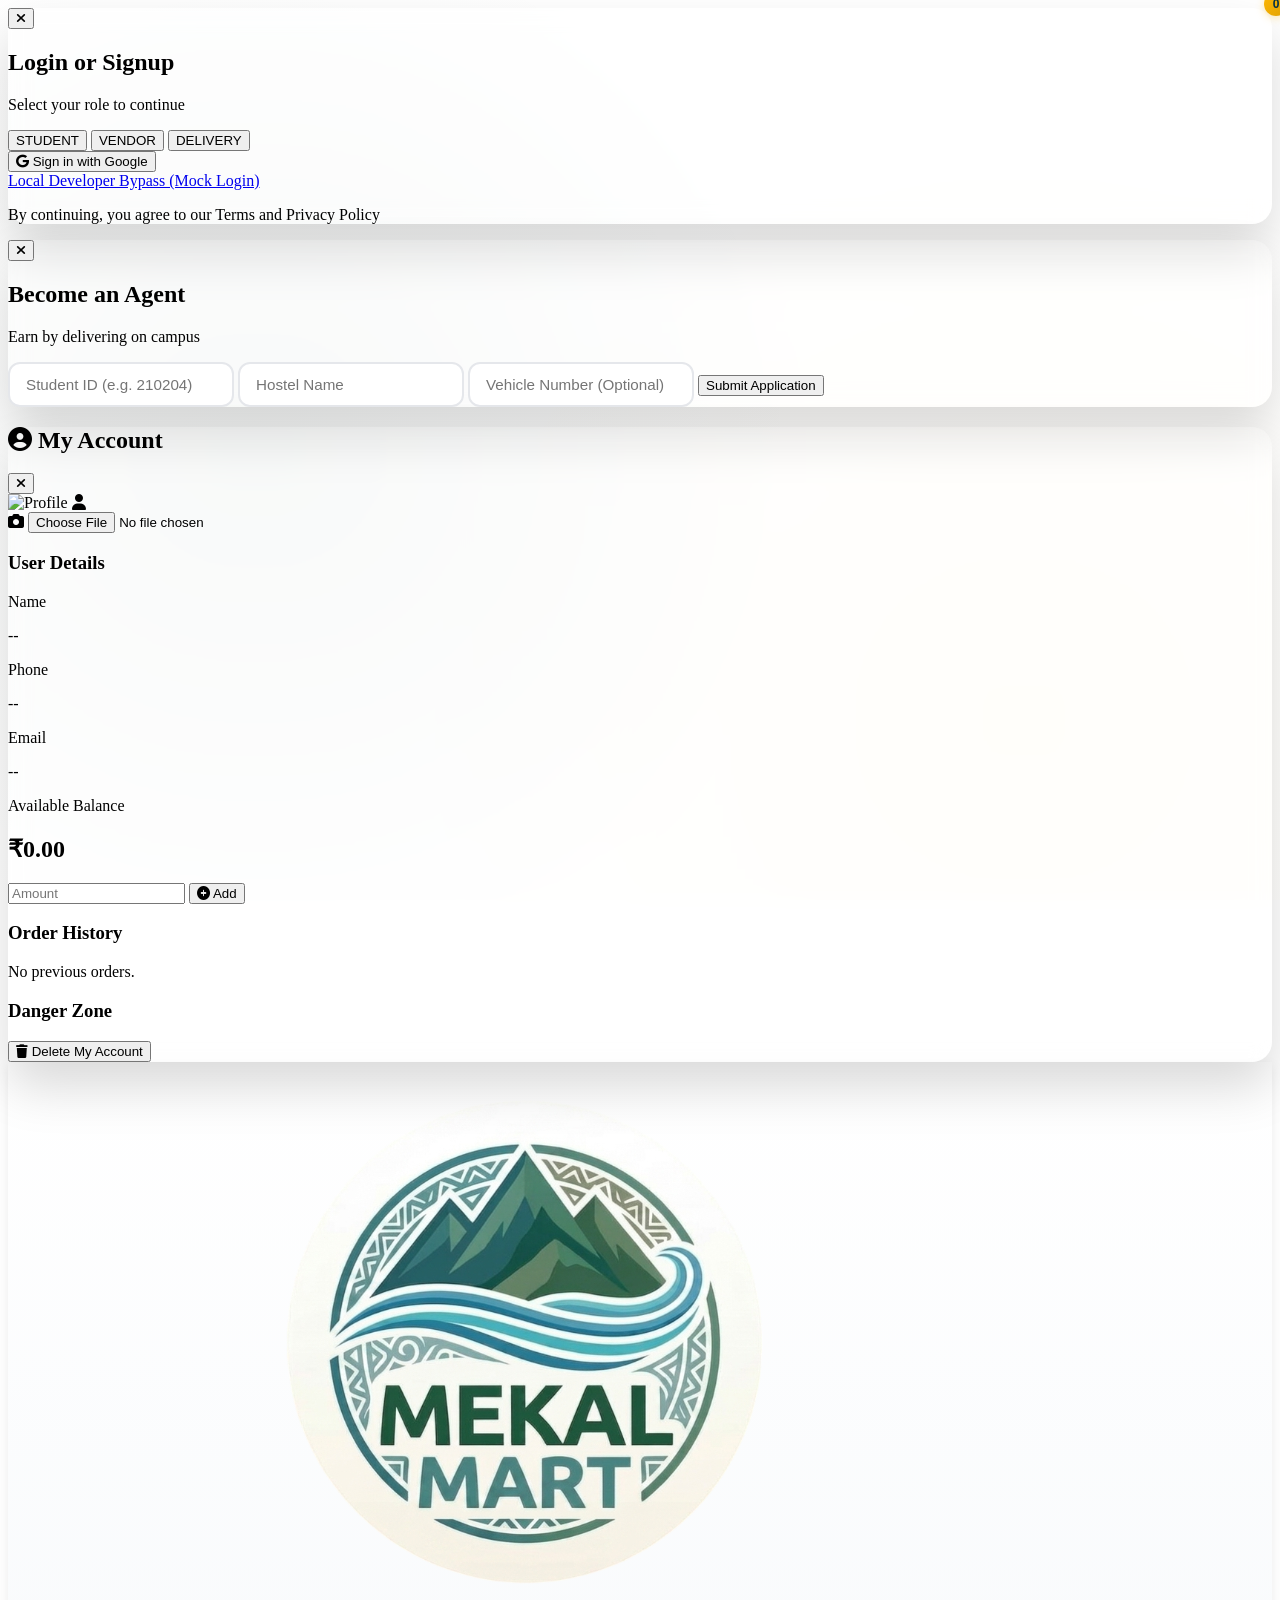
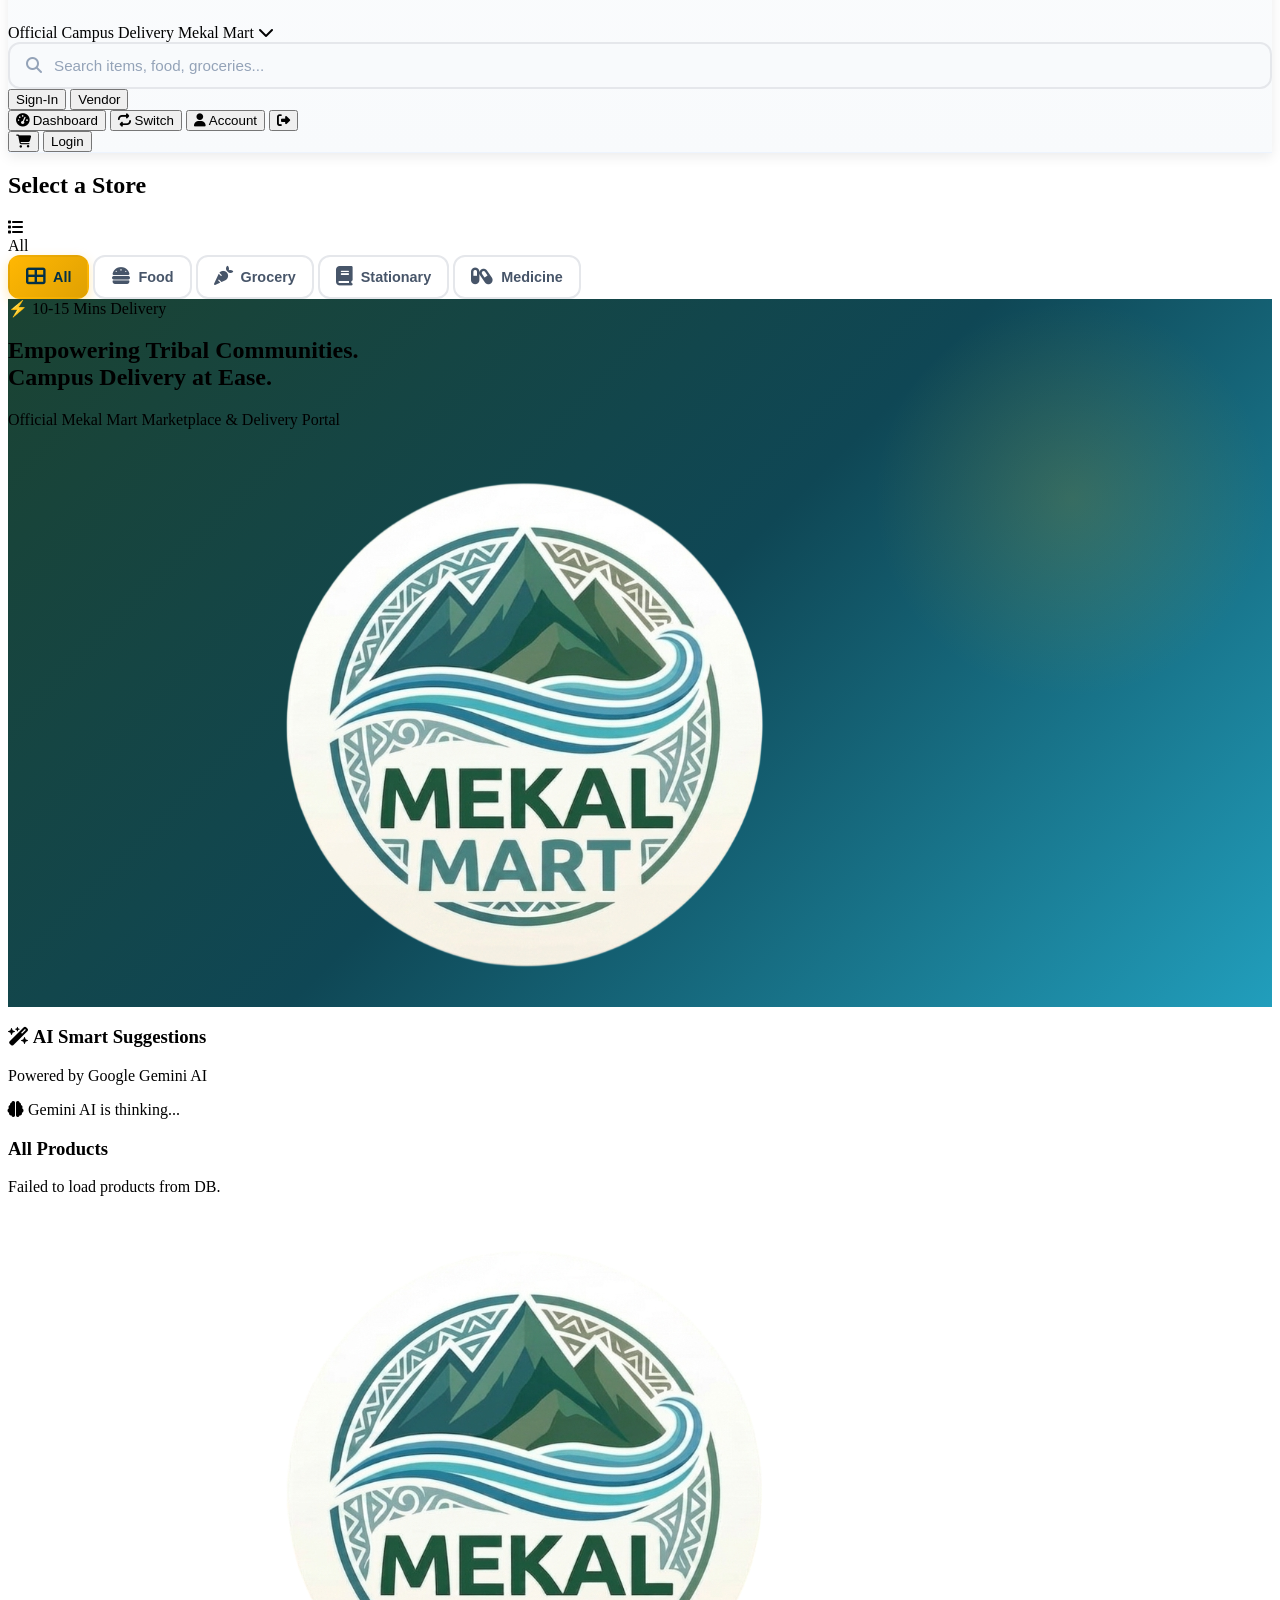
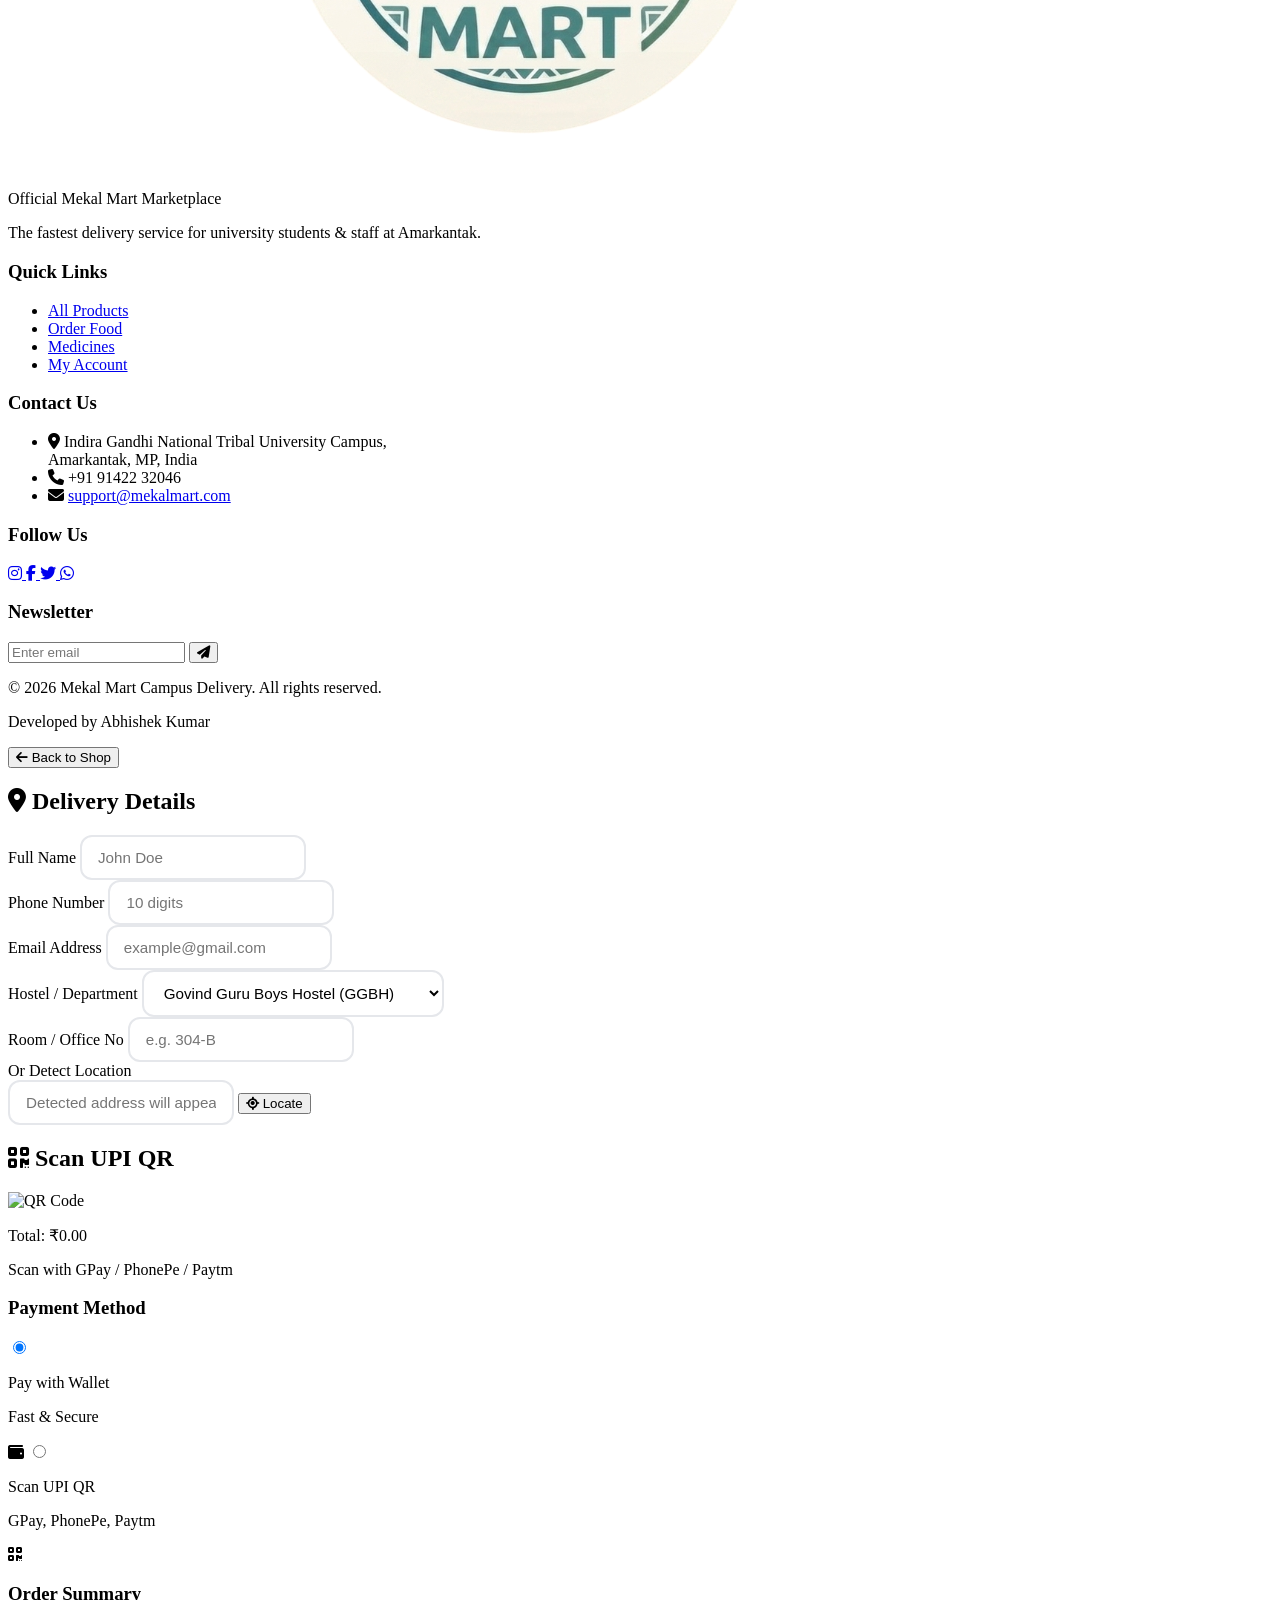
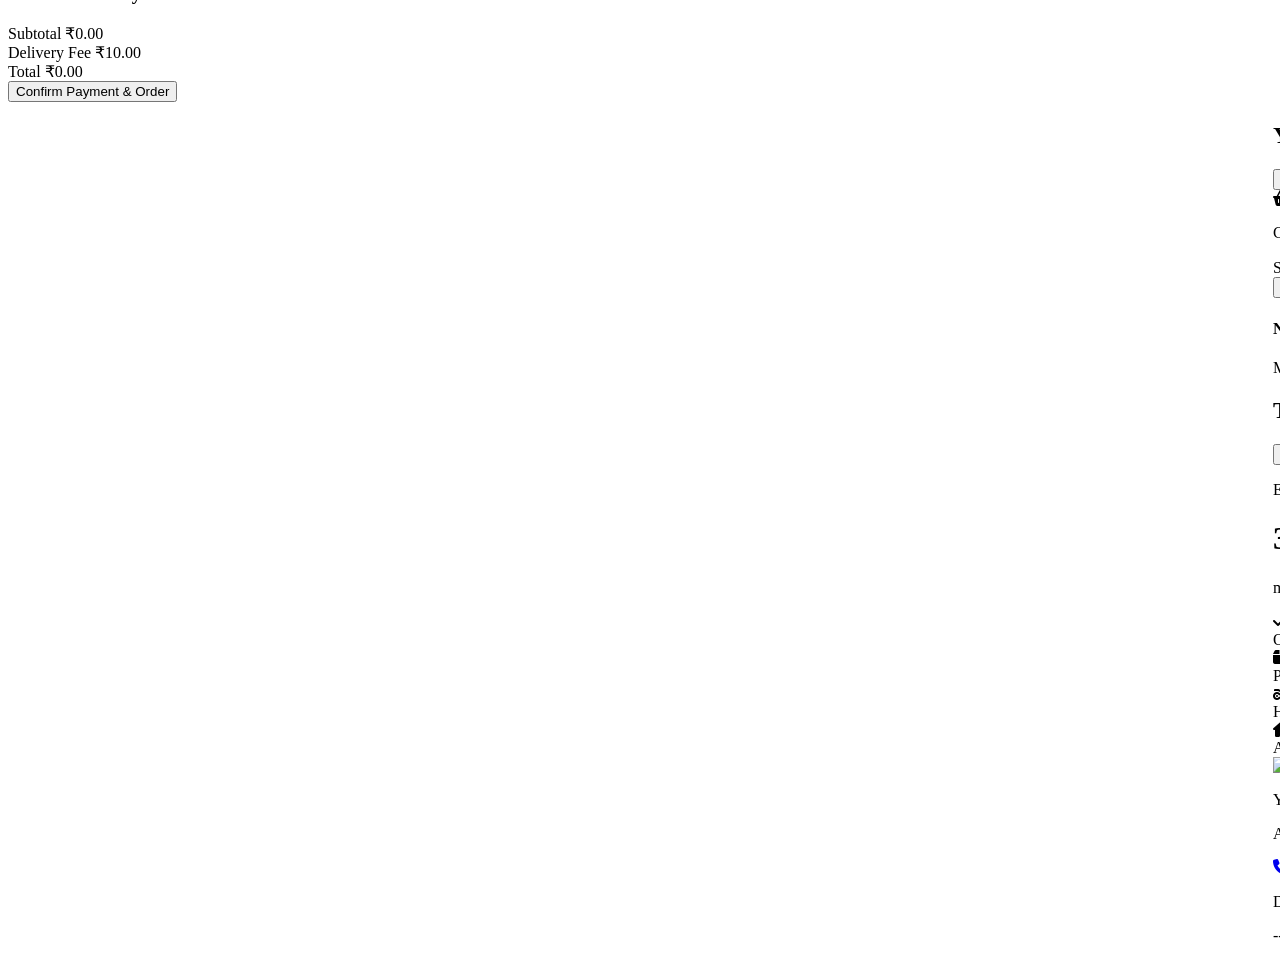
==== index.html @ 62b42237 "Initial commit: mekal mart production version" ====
<!DOCTYPE html>
<html lang="en">

<head>
    <meta charset="UTF-8">
    <meta name="viewport" content="width=device-width, initial-scale=1.0">
    <title>Mekal Mart | Campus Delivery</title>
    <link rel="icon" type="image/png" href="logo.png">

    <script src="https://cdn.tailwindcss.com"></script>
    <script>
        tailwind.config = {
            theme: {
                extend: {
                    colors: {
                        primary: '#1B4332',
                        secondary: '#219EBC',
                        action: '#FFB703',
                        bglight: '#F9FBFF',
                        ink: '#023047',
                        igntu: {
                            navy: '#1B4332',
                            gold: '#FFB703',
                            dark: '#112d22',
                        },
                        indigo: {
                            50: '#F0F9FB',
                            100: '#E0F3F7',
                            200: '#BCE2EC',
                            300: '#90CDE0',
                            400: '#5FB5CE',
                            500: '#219EBC',
                            600: '#1A7E97',
                            700: '#146073',
                            800: '#0F4755',
                            900: '#0B333D',
                            950: '#072027',
                        },
                        violet: {
                            50: '#F4F7F5',
                            100: '#E8EFEA',
                            200: '#D5E2D9',
                            300: '#B6CCBE',
                            400: '#8EAF9C',
                            500: '#1B4332',
                            600: '#173A2B',
                            700: '#122E22',
                            800: '#0E231B',
                            900: '#0B1B15',
                        },
                        purple: {
                            50: '#F4F7F5',
                            100: '#E8EFEA',
                            200: '#D5E2D9',
                            300: '#B6CCBE',
                            400: '#8EAF9C',
                            500: '#1B4332',
                            600: '#173A2B',
                            700: '#122E22',
                            800: '#0E231B',
                            900: '#0B1B15',
                        },
                        slate: {
                            50: '#F8FAFC',
                            100: '#F1F5F9',
                            200: '#E2E8F0',
                            300: '#CBD5E1',
                            400: '#94A3B8',
                            500: '#64748B',
                            600: '#475569',
                            700: '#334155',
                            800: '#023047',
                            900: '#011F2E',
                            950: '#00131C',
                        }
                    },
                    fontFamily: {
                        sans: ['Inter', 'sans-serif'],
                        montserrat: ['Montserrat', 'sans-serif'],
                        outfit: ['Montserrat', 'sans-serif'],
                    }
                }
            }
        }
    </script>
    <link rel="stylesheet" href="https://cdnjs.cloudflare.com/ajax/libs/font-awesome/6.4.0/css/all.min.css">
    <link rel="manifest" href="manifest.json">
    <script src="https://checkout.razorpay.com/v1/checkout.js"></script>
    <script src="https://cdn.jsdelivr.net/npm/@emailjs/browser@3/dist/email.min.js"></script>
    <!-- Google Maps: Load on-demand in detectLocation() instead of blocking page load with a placeholder key -->
    <!-- <script src="https://maps.googleapis.com/maps/api/js?key=YOUR_REAL_KEY&libraries=places"></script> -->
    <link rel="stylesheet" href="style.css">
    <script>
        if ('serviceWorker' in navigator) {
            window.addEventListener('load', () => {
                navigator.serviceWorker.register('sw.js').then(reg => {
                    console.log('SW Registered!', reg);
                }).catch(err => console.log('SW Registration Failed:', err));
            });
        }
    </script>
</head>

<body id="body-app" class="text-slate-800 font-sans h-screen flex flex-col transition-colors duration-500">

    <!-- AUTH MODAL -->
    <div id="auth-modal" class="fixed inset-0 z-[100] flex items-center justify-center p-3 md:p-4 hidden bg-black/50 md:bg-black/60 backdrop-blur-md transition-all duration-300">
        <div class="bg-white rounded-2xl md:rounded-3xl shadow-2xl w-full max-w-md overflow-hidden transform scale-95 transition-all duration-300 opacity-0 relative modal-modern" id="auth-card">
            <!-- Close Button -->
            <button onclick="closeAuthModal()" class="absolute top-4 md:top-6 right-4 md:right-6 w-9 md:w-10 h-9 md:h-10 rounded-full bg-slate-50 hover:bg-red-50 flex items-center justify-center text-slate-400 hover:text-red-500 transition-all z-10">
                <i class="fa-solid fa-times text-base md:text-lg"></i>
            </button>

            <div class="p-6 md:p-8 pt-10 md:pt-12">
                <div class="space-y-6 md:space-y-8">
                    <!-- Header -->
                    <div class="text-center space-y-2">
                        <h2 class="text-2xl md:text-3xl font-black font-outfit text-slate-900 tracking-tight">Login or Signup</h2>
                        <p class="text-slate-400 font-bold text-xs md:text-xs uppercase tracking-widest">Select your role to continue</p>
                    </div>

                    <!-- Role Selector -->
                    <div class="flex p-1.5 bg-slate-100 rounded-2xl">
                        <button type="button" onclick="setAuthRole('student')" id="auth-pill-student" class="flex-1 py-3 text-xs font-black rounded-xl transition-all bg-white text-igntu-navy shadow-sm hover:shadow-md">STUDENT</button>
                        <button type="button" onclick="setAuthRole('vendor')" id="auth-pill-vendor" class="flex-1 py-3 text-xs font-black rounded-xl transition-all text-slate-400 hover:text-slate-600">VENDOR</button>
                        <button type="button" onclick="setAuthRole('delivery')" id="auth-pill-delivery" class="flex-1 py-3 text-xs font-black rounded-xl transition-all text-slate-400 hover:text-slate-600">DELIVERY</button>
                    </div>

                    <!-- Sign In Button -->
                    <div class="space-y-4">
                        <button type="button" onclick="signInWithGoogle(event)" id="btn-google-signin" class="w-full bg-gradient-to-r from-[#1B4332] to-[#0F4755] text-white hover:shadow-lg py-3 md:py-4 px-6 rounded-2xl font-montserrat font-bold shadow-md transition-all transform hover:-translate-y-0.5 active:scale-95 text-base flex items-center justify-center gap-3">
                            <i class="fa-brands fa-google text-lg md:text-xl text-[#FFB703]"></i>
                            <span>Sign in with Google</span>
                        </button>
                        <div class="text-center" id="mock-login-container">
                            <a href="#" onclick="triggerMockLogin(); return false;" class="text-xs text-slate-400 hover:text-igntu-navy hover:underline transition">
                                Local Developer Bypass (Mock Login)
                            </a>
                        </div>
                    </div>

                    <!-- Terms -->
                    <p class="text-[9px] md:text-[10px] text-center text-slate-400 leading-relaxed font-bold">
                        By continuing, you agree to our <span class="text-igntu-navy hover:underline cursor-pointer">Terms</span> and <span class="text-igntu-navy hover:underline cursor-pointer">Privacy Policy</span>
                    </p>
                </div>
            </div>
        </div>
    </div>

    <!-- Delivery Application Modal -->
    <div id="apply-delivery-modal" class="fixed inset-0 z-[100] flex items-center justify-center p-3 md:p-4 hidden bg-black/50 md:bg-black/60 backdrop-blur-md transition-all duration-300">
        <div class="bg-white rounded-2xl md:rounded-3xl shadow-2xl w-full max-w-md overflow-hidden transform scale-95 transition-all duration-300 opacity-0 modal-modern" id="apply-delivery-card">
            <button onclick="closeApplyDeliveryModal()" class="absolute top-4 md:top-6 right-4 md:right-6 w-9 md:w-10 h-9 md:h-10 rounded-full bg-slate-50 hover:bg-red-50 flex items-center justify-center text-slate-400 hover:text-red-500 transition-all z-10">
                <i class="fa-solid fa-times text-base md:text-lg"></i>
            </button>
            <div class="p-6 md:p-8 pt-10 md:pt-12 space-y-6">
                <!-- Header -->
                <div class="text-center space-y-2">
                    <h2 class="text-2xl md:text-3xl font-black font-outfit text-slate-900 tracking-tight">Become an Agent</h2>
                    <p class="text-slate-400 font-bold text-xs uppercase tracking-widest">Earn by delivering on campus</p>
                </div>

                <!-- Form -->
                <div class="space-y-4">
                    <input type="text" id="apply-student-id" placeholder="Student ID (e.g. 210204)" class="input-modern w-full text-sm">
                    <input type="text" id="apply-hostel" placeholder="Hostel Name" class="input-modern w-full text-sm">
                    <input type="text" id="apply-vehicle" placeholder="Vehicle Number (Optional)" class="input-modern w-full text-sm">
                    <button type="button" onclick="submitDeliveryApplication()" id="btn-apply-delivery" class="w-full bg-gradient-to-r from-[#FFB703] to-[#E0A102] text-[#023047] py-3 px-6 rounded-xl font-montserrat font-bold shadow-lg shadow-yellow-500/30 hover:shadow-xl hover:shadow-yellow-500/40 transform hover:-translate-y-1 active:scale-95 transition text-base font-bold">
                        Submit Application
                    </button>
                </div>
            </div>
        </div>
    </div>

    <div id="profile-modal" class="fixed inset-0 z-[70] flex items-center justify-center p-3 md:p-4 hidden bg-black/50 md:bg-black/60 backdrop-blur-md transition-all duration-300">
        <div class="bg-white rounded-2xl md:rounded-3xl shadow-2xl w-full max-w-lg md:max-w-2xl h-[85vh] md:h-[90vh] flex flex-col overflow-hidden fade-in relative pointer-events-auto modal-modern">
            <!-- Modal Header -->
            <div class="bg-gradient-to-r from-gray-900 via-gray-800 to-gray-900 text-white p-4 md:p-6 flex justify-between items-center flex-shrink-0">
                <h2 class="text-lg md:text-xl font-bold">
                    <i class="fa-solid fa-user-circle mr-2 md:mr-3"></i> My Account
                </h2>
                <button onclick="closeProfile()" class="hover:text-gray-300 text-lg md:text-xl transition">
                    <i class="fa-solid fa-times"></i>
                </button>
            </div>

            <!-- Modal Content -->
            <div class="flex-1 overflow-y-auto p-4 md:p-6">
                <!-- Profile Header Card -->
                <div class="bg-gradient-to-r from-indigo-50 to-blue-50 border-2 border-indigo-100 rounded-2xl p-4 md:p-6 mb-6 flex flex-col sm:flex-row items-center gap-4 md:gap-6">
                    <!-- Profile Image -->
                    <div class="relative group flex-shrink-0">
                        <div class="w-20 md:w-24 h-20 md:h-24 bg-gradient-to-br from-indigo-100 to-blue-100 text-gray-400 rounded-full flex items-center justify-center text-3xl md:text-4xl overflow-hidden shadow-inner border-4 border-white">
                            <img id="profile-img-preview" src="" class="w-full h-full object-cover hidden" alt="Profile">
                            <i id="profile-img-icon" class="fa-solid fa-user"></i>
                        </div>
                        <label for="profile-upload" class="absolute bottom-0 right-0 bg-indigo-600 hover:bg-indigo-700 text-white w-7 md:w-8 h-7 md:h-8 rounded-full flex items-center justify-center cursor-pointer shadow-md transition transform hover:scale-110 text-xs md:text-sm">
                            <i class="fa-solid fa-camera"></i>
                        </label>
                        <input type="file" id="profile-upload" accept="image/*" class="hidden" onchange="uploadProfileImage(event)">
                    </div>

                    <!-- User Details -->
                    <div class="text-center sm:text-left flex-1 space-y-2 w-full">
                        <h3 class="text-xs font-bold text-indigo-600 uppercase mb-2">User Details</h3>
                        <div class="grid grid-cols-1 sm:grid-cols-2 gap-y-2 gap-x-4 text-sm w-full">
                            <div>
                                <p class="text-gray-500 text-xs font-bold">Name</p>
                                <p class="font-bold text-gray-800" id="profile-name">--</p>
                            </div>
                            <div>
                                <p class="text-gray-500 text-xs font-bold">Phone</p>
                                <p class="font-bold text-gray-800" id="profile-phone">--</p>
                            </div>
                            <div class="sm:col-span-2">
                                <p class="text-gray-500 text-xs font-bold">Email</p>
                                <p class="font-bold text-gray-800 break-all" id="profile-email">--</p>
                            </div>
                        </div>
                    </div>
                </div>

                <!-- Wallet Section -->
                <div class="bg-gradient-to-r from-indigo-600 via-blue-600 to-violet-600 rounded-2xl p-4 md:p-6 mb-6 text-white shadow-lg relative overflow-hidden group">
                    <div class="absolute -top-8 -right-8 w-32 h-32 bg-white/10 rounded-full blur-2xl group-hover:blur-3xl transition-all"></div>
                    <div class="relative z-10 flex flex-col sm:flex-row justify-between items-center gap-3 md:gap-4">
                        <div>
                            <p class="text-indigo-200 text-xs font-bold uppercase tracking-widest mb-1">Available Balance</p>
                            <h2 class="text-3xl md:text-4xl font-black font-outfit" id="profile-wallet-balance">₹0.00</h2>
                        </div>
                        <div class="flex gap-2 w-full sm:w-auto">
                            <input type="number" id="add-wallet-amount" placeholder="Amount" class="flex-1 md:w-24 px-3 py-2 md:py-2.5 bg-white/20 border border-white/30 rounded-lg text-white placeholder-white/60 focus:outline-none focus:bg-white/30 transition text-xs md:text-sm font-bold">
                            <button onclick="addMoneyToWallet()" class="bg-white text-indigo-700 px-3 md:px-4 py-2 md:py-2.5 rounded-lg font-bold hover:bg-indigo-50 transition shadow-lg text-xs md:text-sm flex items-center gap-1 whitespace-nowrap">
                                <i class="fa-solid fa-plus-circle text-base md:text-lg"></i> <span class="hidden md:inline">Add</span>
                            </button>
                        </div>
                    </div>
                </div>

                <!-- Order History -->
                <h3 class="text-lg font-bold text-gray-800 mb-4">Order History</h3>
                <div id="order-history-list" class="space-y-2 md:space-y-3 mb-6">
                    <p class="text-center text-gray-400 py-4">No previous orders.</p>
                </div>

                <!-- Danger Zone -->
                <div class="mt-8 pt-6 border-t border-gray-200">
                    <h3 class="text-xs font-bold text-red-600 uppercase mb-3 tracking-wider">Danger Zone</h3>
                    <button onclick="deleteAccount()" class="w-full border-2 border-red-200 text-red-600 bg-red-50 hover:bg-red-100 py-2.5 md:py-3 rounded-xl font-bold transition flex items-center justify-center gap-2 text-sm md:text-base">
                        <i class="fa-solid fa-trash text-base md:text-lg"></i> Delete My Account
                    </button>
                </div>
            </div>
        </div>
    </div>

    <div id="main-app" class="h-full flex flex-col">
        <nav class="navbar-modern fixed w-full z-50 top-0 transition-all duration-300" id="navbar">
            <div class="container mx-auto px-3 md:px-4 py-2 md:py-3">
                <div class="flex flex-wrap justify-between items-center gap-y-2 gap-x-2 md:gap-x-4">
                    <!-- Logo -->
                    <div class="flex items-center gap-2 md:gap-4 cursor-pointer flex-shrink-0" onclick="returnToShop()">
                        <img src="logo.png" alt="Mekal Mart Logo" class="h-9 md:h-11 w-auto object-contain">
                        <div class="hidden sm:flex flex-col border-l pl-2 md:pl-4 border-slate-200">
                            <span class="text-[8px] md:text-[10px] font-black text-igntu-gold uppercase tracking-widest">Official Campus Delivery</span>
                            <span class="text-xs md:text-sm font-black text-igntu-navy flex items-center gap-1">Mekal Mart <i class="fa-solid fa-chevron-down text-[8px] hidden md:inline"></i></span>
                        </div>
                    </div>

                    <!-- Search Bar - Full Width on Mobile -->
                    <div class="w-full md:flex-1 md:max-w-xl order-3 md:order-none mx-2 md:mx-4">
                        <div class="search-modern">
                            <i class="fa-solid fa-search"></i>
                            <input type="text" oninput="handleSearch(this.value)" placeholder="Search items, food, groceries...">
                        </div>
                    </div>

                    <!-- Right Side Actions -->
                    <div class="flex items-center gap-2 md:gap-3 order-2 md:order-none flex-shrink-0">
                        <!-- Desktop Auth Buttons -->
                        <div id="nav-logged-out" class="hidden md:flex items-center gap-2">
                            <button onclick="openAuthModal('student')" class="bg-igntu-navy text-white px-3 md:px-4 py-1.5 rounded-lg text-xs md:text-sm font-black hover:bg-igntu-dark hover:shadow-lg transition transform hover:-translate-y-0.5">Sign-In</button>
                            <button onclick="openAuthModal('vendor')" class="bg-white text-igntu-navy px-3 md:px-4 py-1.5 rounded-lg text-xs md:text-sm font-black border border-slate-200 hover:bg-slate-50 transition shadow-sm">Vendor</button>
                        </div>

                        <!-- Logged In Actions -->
                        <div id="nav-logged-in" class="hidden items-center gap-2 md:gap-3">
                            <button id="nav-dashboard-btn" class="hidden bg-igntu-gold text-white px-2 md:px-3 py-1.5 rounded-lg text-xs md:text-sm font-black hover:bg-yellow-600 transition flex items-center gap-1 md:gap-2 shadow-lg shadow-igntu-gold/20">
                                <i class="fa-solid fa-gauge-high text-sm md:text-base"></i> <span class="hidden md:inline">Dashboard</span>
                            </button>
                            <button id="nav-role-switcher" onclick="switchUserRole()" class="hidden bg-indigo-100 text-indigo-700 px-2 md:px-3 py-1.5 rounded-lg text-xs md:text-sm font-black hover:bg-indigo-200 transition flex items-center gap-1">
                                <i class="fa-solid fa-repeat text-xs md:text-sm"></i> <span id="nav-role-switcher-text" class="hidden md:inline">Switch</span>
                            </button>
                            <button onclick="openProfile()" class="text-gray-600 hover:text-indigo-600 text-sm md:text-base font-medium flex items-center gap-1">
                                <i class="fa-solid fa-user text-base md:text-lg"></i> <span class="hidden md:inline text-xs md:text-sm" id="nav-username">Account</span>
                            </button>
                            <button onclick="logout()" class="text-gray-400 hover:text-red-500 text-base md:text-lg" title="Logout">
                                <i class="fa-solid fa-right-from-bracket"></i>
                            </button>
                        </div>

                        <!-- Cart Button -->
                        <button onclick="toggleCart()" class="relative p-2 hover:bg-gray-100 rounded-full transition" id="cart-btn">
                            <i class="fa-solid fa-cart-shopping text-lg md:text-xl text-gray-700"></i>
                            <span id="cart-count" class="cart-badge-counter">0</span>
                        </button>

                        <!-- Mobile Menu Toggle (if needed) -->
                        <button onclick="openAuthModal('student')" id="mobile-auth-btn" class="md:hidden bg-igntu-navy text-white px-3 py-1.5 rounded-lg text-xs font-black hover:bg-igntu-dark transition">Login</button>
                    </div>
                </div>
            </div>
        </nav>

        <div id="shop-view" class="fade-in pt-20 md:pt-16 flex-1 flex flex-col md:flex-row h-screen overflow-hidden">
            <!-- Sidebar - Hidden on Mobile, Collapsed on Tablet -->
            <aside class="w-full md:w-56 lg:w-64 bg-white border-r border-gray-100 flex flex-col z-40 shadow-sm md:shadow-none transition-all duration-300 overflow-hidden md:overflow-visible" id="sidebar">
                <div class="p-3 md:p-4 border-b bg-gradient-to-r from-slate-50 to-blue-50 hidden md:block flex-shrink-0" id="sidebar-header">
                    <h2 class="text-xs font-bold text-gray-600 uppercase tracking-wider">Select a Store</h2>
                </div>
                <div id="shop-list" class="flex md:flex-col overflow-x-auto md:overflow-y-auto p-2 md:p-3 gap-2 md:gap-2 md:h-full no-scrollbar flex-shrink-0 md:flex-shrink-1"></div>
            </aside>

            <!-- Main Content -->
            <main class="flex-1 overflow-y-auto bg-gradient-to-br from-slate-50 via-white to-slate-50 p-3 md:p-6 lg:p-8 transition-colors duration-500" id="main-scroll">
                <!-- Category Filter Bar -->
                <div class="flex gap-2 md:gap-3 overflow-x-auto pb-3 md:pb-4 mb-4 md:mb-6 no-scrollbar items-center flex-shrink-0">
                    <button onclick="filterProducts('all')" class="category-pill active flex-shrink-0">
                        <i class="category-icon fa-solid fa-th-large"></i>
                        <span>All</span>
                    </button>
                    <button onclick="filterProducts('food')" class="category-pill flex-shrink-0">
                        <i class="category-icon fa-solid fa-hamburger"></i>
                        <span>Food</span>
                    </button>
                    <button onclick="filterProducts('grocery')" class="category-pill flex-shrink-0">
                        <i class="category-icon fa-solid fa-carrot"></i>
                        <span>Grocery</span>
                    </button>
                    <button onclick="filterProducts('stationary')" class="category-pill flex-shrink-0">
                        <i class="category-icon fa-solid fa-book"></i>
                        <span>Stationary</span>
                    </button>
                    <button onclick="filterProducts('medicine')" class="category-pill flex-shrink-0">
                        <i class="category-icon fa-solid fa-capsules"></i>
                        <span>Medicine</span>
                    </button>
                </div>

                <!-- Main Banner -->
                <div id="main-banner" class="rounded-2xl md:rounded-3xl banner-gradient text-white p-5 md:p-8 lg:p-10 mb-6 md:mb-8 flex items-center justify-between shadow-xl transition-all duration-500 relative overflow-hidden group border border-white/20">
                    <div class="absolute top-0 right-0 w-48 md:w-64 h-48 md:h-64 bg-gradient-to-bl from-igntu-gold/30 via-transparent to-transparent blur-[80px] rounded-full -mr-16 md:-mr-20 -mt-16 md:-mt-20"></div>
                    <div class="absolute bottom-0 left-0 w-32 h-32 bg-gradient-to-tr from-white/10 to-transparent blur-[60px] rounded-full -ml-16 -mb-16"></div>
                    <div class="relative z-10 w-full md:w-2/3 pr-2 md:pr-0">
                        <div class="inline-block bg-white/20 backdrop-blur-md px-3 py-1.5 rounded-full mb-3 border border-white/30">
                            <span class="text-xs font-black text-white uppercase tracking-widest">⚡ 10-15 Mins Delivery</span>
                        </div>
                        <h2 class="text-2xl md:text-4xl lg:text-5xl font-outfit font-black mb-2 md:mb-4 leading-tight tracking-tight" id="banner-title">
                            Empowering <span class="text-igntu-gold">Tribal</span> Communities.<br><span class="text-lg md:text-3xl">Campus Delivery at Ease.</span>
                        </h2>
                        <p class="opacity-90 text-xs md:text-sm font-bold text-slate-200 uppercase tracking-widest" id="banner-desc">
                            Official Mekal Mart Marketplace & Delivery Portal
                        </p>
                    </div>
                    <img src="logo.png" class="w-24 md:w-40 lg:w-48 absolute right-2 md:right-10 opacity-20 transform group-hover:scale-110 transition-transform duration-500" alt="Mekal Mart Logo Overlay">
                </div>

                <!-- AI RECOMMENDATIONS SECTION -->
                <div id="ai-recommendations" class="hidden mb-8 md:mb-12">
                    <div class="flex justify-between items-end mb-4">
                        <div>
                            <h3 class="text-lg md:text-xl font-bold text-transparent bg-clip-text bg-gradient-to-r from-igntu-navy to-igntu-gold flex items-center gap-2">
                                <i class="fa-solid fa-wand-magic-sparkles"></i> AI Smart Suggestions
                            </h3>
                            <p class="text-[9px] md:text-[10px] font-black text-slate-400 mt-1 uppercase tracking-widest" id="ai-context-text">Powered by Google Gemini AI</p>
                        </div>
                    </div>
                    <div class="relative p-[2px] rounded-2xl bg-gradient-to-r from-igntu-navy via-igntu-gold to-igntu-navy">
                        <div class="bg-white rounded-2xl p-3 md:p-6 w-full h-full relative z-10">
                            <div id="ai-loader" class="text-center py-6 hidden">
                                <i class="fa-solid fa-brain fa-bounce text-3xl md:text-4xl text-igntu-navy mb-3 block"></i>
                                <span class="text-xs md:text-sm font-bold text-slate-600 tracking-wide">Gemini AI is thinking...</span>
                            </div>
                            <div id="ai-products-grid" class="flex gap-3 md:gap-4 overflow-x-auto pb-2 no-scrollbar">
                                <!-- Suggested items will load here -->
                            </div>
                        </div>
                    </div>
                </div>

                <!-- Products Section -->
                <div class="mb-8 md:mb-12">
                    <h3 id="grid-title" class="text-lg md:text-xl font-bold text-gray-800 mb-4 md:mb-6">All Products</h3>
                    <div id="product-grid" class="grid grid-cols-2 sm:grid-cols-3 lg:grid-cols-4 xl:grid-cols-5 gap-2 md:gap-4">
                    </div>
                </div>

                <!-- Footer -->
                <footer class="bg-gradient-to-r from-gray-900 via-gray-800 to-gray-900 text-gray-300 mt-12 md:mt-16 rounded-t-2xl md:rounded-t-3xl">
                    <div class="container mx-auto px-4 md:px-6 py-8 md:py-12">
                        <div class="grid grid-cols-1 sm:grid-cols-2 lg:grid-cols-5 gap-6 md:gap-8 gap-y-8 md:gap-y-10 mb-8">
                            <!-- Brand Info -->
                            <div>
                                <div class="flex items-center mb-3 md:mb-4 cursor-pointer" onclick="returnToShop()">
                                    <img src="logo.png" alt="Mekal Mart Logo" class="h-12 md:h-16 w-auto bg-white rounded-xl p-2 shadow-lg">
                                </div>
                                <p class="text-xs font-bold text-slate-400 uppercase tracking-widest leading-relaxed mb-3 md:mb-4">
                                    Official Mekal Mart Marketplace
                                </p>
                                <p class="text-xs md:text-sm text-slate-400 leading-relaxed">
                                    The fastest delivery service for university students & staff at Amarkantak.
                                </p>
                            </div>

                            <!-- Quick Links -->
                            <div>
                                <h3 class="text-white font-bold mb-3 md:mb-4 text-sm md:text-base">Quick Links</h3>
                                <ul class="space-y-2 text-xs md:text-sm">
                                    <li><a href="#" onclick="filterByShop('all')" class="hover:text-igntu-gold transition">All Products</a></li>
                                    <li><a href="#" onclick="filterProducts('food')" class="hover:text-igntu-gold transition">Order Food</a></li>
                                    <li><a href="#" onclick="filterProducts('medicine')" class="hover:text-igntu-gold transition">Medicines</a></li>
                                    <li><a href="#" onclick="openProfile()" class="hover:text-igntu-gold transition">My Account</a></li>
                                </ul>
                            </div>

                            <!-- Contact Info -->
                            <div>
                                <h3 class="text-white font-bold mb-3 md:mb-4 text-sm md:text-base">Contact Us</h3>
                                <ul class="space-y-2 md:space-y-3 text-xs md:text-sm">
                                    <li class="flex items-start gap-2 md:gap-3">
                                        <i class="fa-solid fa-location-dot mt-1 text-igntu-gold flex-shrink-0"></i>
                                        <span>Indira Gandhi National Tribal University Campus,<br>Amarkantak, MP, India</span>
                                    </li>
                                    <li class="flex items-center gap-2 md:gap-3">
                                        <i class="fa-solid fa-phone text-igntu-gold flex-shrink-0"></i>
                                        <span>+91 91422 32046</span>
                                    </li>
                                    <li class="flex items-center gap-2 md:gap-3">
                                        <i class="fa-solid fa-envelope text-igntu-gold flex-shrink-0"></i>
                                        <a href="mailto:support@mekalmart.com" class="hover:text-igntu-gold transition">support@mekalmart.com</a>
                                    </li>
                                </ul>
                            </div>

                            <!-- Social Links -->
                            <div>
                                <h3 class="text-white font-bold mb-3 md:mb-4 text-sm md:text-base">Follow Us</h3>
                                <div class="flex gap-2 md:gap-3">
                                    <a href="https://www.instagram.com/abhii_shaik?igsh=NDdmdGZ3azYycHA2" class="w-9 md:w-10 h-9 md:h-10 rounded-full bg-gray-700 flex items-center justify-center hover:bg-pink-600 text-white transition text-sm md:text-base">
                                        <i class="fa-brands fa-instagram"></i>
                                    </a>
                                    <a href="https://www.facebook.com/profile.php?id=100027029204780" class="w-9 md:w-10 h-9 md:h-10 rounded-full bg-gray-700 flex items-center justify-center hover:bg-blue-600 text-white transition text-sm md:text-base">
                                        <i class="fa-brands fa-facebook-f"></i>
                                    </a>
                                    <a href="https://x.com/abhishekkk_16?t=rTcAdRHqecDVB0VsTTHC9g&s=09" class="w-9 md:w-10 h-9 md:h-10 rounded-full bg-gray-700 flex items-center justify-center hover:bg-sky-500 text-white transition text-sm md:text-base">
                                        <i class="fa-brands fa-twitter"></i>
                                    </a>
                                    <a href="#" class="w-9 md:w-10 h-9 md:h-10 rounded-full bg-gray-700 flex items-center justify-center hover:bg-green-500 text-white transition text-sm md:text-base">
                                        <i class="fa-brands fa-whatsapp"></i>
                                    </a>
                                </div>
                            </div>

                            <!-- Newsletter -->
                            <div>
                                <h3 class="text-white font-bold mb-3 md:mb-4 text-sm md:text-base">Newsletter</h3>
                                <div class="flex gap-0">
                                    <input type="email" placeholder="Enter email" class="flex-1 px-3 md:px-4 py-2 md:py-2.5 bg-gray-700 border border-gray-600 rounded-l-lg text-xs md:text-sm text-white placeholder-gray-400 focus:outline-none focus:border-igntu-gold transition">
                                    <button class="bg-igntu-gold px-3 md:px-4 py-2 md:py-2.5 rounded-r-lg text-white hover:bg-yellow-600 transition text-xs md:text-sm">
                                        <i class="fa-solid fa-paper-plane"></i>
                                    </button>
                                </div>
                            </div>
                        </div>

                        <!-- Copyright -->
                        <div class="border-t border-gray-700 pt-6 text-center text-xs text-gray-500">
                            <p>&copy; 2026 Mekal Mart Campus Delivery. All rights reserved.</p>
                            <p class="mt-2">Developed by Abhishek Kumar</p>
                        </div>
                    </div>
                </footer>
            </main>
        </div>

        <div id="checkout-view" class="hidden pt-20 md:pt-24 container mx-auto px-3 md:px-4 pb-16 md:pb-20 fade-in h-screen overflow-y-auto">
            <button onclick="returnToShop()" class="mb-4 md:mb-6 text-indigo-600 font-bold hover:text-indigo-700 hover:underline flex items-center gap-2 text-sm md:text-base transition">
                <i class="fa-solid fa-arrow-left"></i> Back to Shop
            </button>
            <div class="grid grid-cols-1 lg:grid-cols-3 gap-4 md:gap-6 lg:gap-8">
                <!-- Main Form -->
                <div class="lg:col-span-2 space-y-4 md:space-y-6">
                    <!-- Delivery Details Card -->
                    <div class="bg-white p-4 md:p-6 rounded-2xl shadow-md border border-gray-100 hover:shadow-lg transition">
                        <h2 class="text-lg md:text-xl font-bold mb-4 md:mb-6 flex items-center gap-2 text-gray-800">
                            <i class="fa-solid fa-location-dot text-indigo-600"></i> Delivery Details
                        </h2>
                        <div class="grid grid-cols-1 md:grid-cols-2 gap-3 md:gap-4">
                            <div>
                                <label class="block text-xs md:text-sm font-medium text-gray-700 mb-1.5 md:mb-2">Full Name</label>
                                <input type="text" id="checkout-name" placeholder="John Doe" class="input-modern w-full">
                            </div>
                            <div>
                                <label class="block text-xs md:text-sm font-medium text-gray-700 mb-1.5 md:mb-2">Phone Number</label>
                                <input type="tel" id="checkout-phone" placeholder="10 digits" maxlength="10" class="input-modern w-full">
                            </div>
                            <div class="md:col-span-2">
                                <label class="block text-xs md:text-sm font-medium text-gray-700 mb-1.5 md:mb-2">Email Address</label>
                                <input type="email" id="checkout-email" placeholder="example@gmail.com" class="input-modern w-full">
                            </div>
                            <div>
                                <label class="block text-xs md:text-sm font-medium text-gray-700 mb-1.5 md:mb-2">Hostel / Department</label>
                                <select id="checkout-hostel" class="input-modern w-full">
                                    <option>Govind Guru Boys Hostel (GGBH)</option>
                                    <option>Rani Durgawati Girls Hostel (RDGH)</option>
                                    <option>New Boys Hostel</option>
                                    <option>Senior Girls Hostel</option>
                                    <option>OBC Boys Hostel</option>
                                    <option>OBC Girls Hostel</option>
                                    <option>Sone Boys Hostel</option>
                                    <option>Narmada Girls Hostel</option>
                                    <option>Science Dept.</option>
                                    <option>Commerce Dept.</option>
                                    <option>Pharmacy Dept.</option>
                                    <option>Central Library</option>
                                    <option>Staff Quarters</option>
                                </select>
                            </div>
                            <div>
                                <label class="block text-xs md:text-sm font-medium text-gray-700 mb-1.5 md:mb-2">Room / Office No</label>
                                <input type="text" id="checkout-room" placeholder="e.g. 304-B" class="input-modern w-full">
                            </div>
                        </div>

                        <!-- Location Detection -->
                        <div class="mt-4 md:mt-6 pt-4 md:pt-6 border-t border-gray-100">
                            <label class="block text-xs md:text-sm font-medium text-gray-700 mb-2 md:mb-3">Or Detect Location</label>
                            <div class="flex gap-2">
                                <input type="text" id="checkout-address" placeholder="Detected address will appear here..." class="input-modern w-full bg-gray-100 cursor-not-allowed text-xs md:text-sm" readonly>
                                <button type="button" onclick="detectLocation()" class="bg-white text-secondary border-2 border-secondary px-3 md:px-6 py-2 md:py-3 rounded-lg font-montserrat font-bold hover:bg-secondary/10 hover:text-indigo-600 hover:border-indigo-600 transition flex items-center gap-1 md:gap-2 whitespace-nowrap text-xs md:text-sm">
                                    <i class="fa-solid fa-location-crosshairs text-base md:text-lg"></i> <span class="hidden md:inline">Locate</span>
                                </button>
                            </div>
                            <div id="google-map" style="width: 100%; height: 200px; border-radius: 10px; margin-top: 10px; display: none; border: 1px solid #ccc;"></div>
                        </div>
                    </div>

                    <!-- UPI Payment Section -->
                    <div id="upi-payment-section" class="bg-white p-4 md:p-6 rounded-2xl shadow-md border border-gray-100 hidden hover:shadow-lg transition">
                        <h2 class="text-lg md:text-xl font-bold mb-4 md:mb-6 flex items-center gap-2 text-gray-800">
                            <i class="fa-solid fa-qrcode text-indigo-600"></i> Scan UPI QR
                        </h2>
                        <div class="flex flex-col items-center justify-center p-4 md:p-6 bg-gradient-to-br from-gray-50 to-blue-50 rounded-xl border border-gray-200">
                            <img id="upi-qr-image" src="" alt="QR Code" class="w-40 md:w-48 h-40 md:h-48 object-contain mb-3 md:mb-4 border-2 border-white shadow-sm rounded-lg">
                            <p class="text-sm md:text-base font-bold text-gray-800">Total: <span id="qr-amount" class="text-igntu-gold">₹0.00</span></p>
                            <p class="text-xs md:text-sm text-gray-500 mt-1 md:mt-2">Scan with GPay / PhonePe / Paytm</p>
                        </div>
                    </div>
                </div>

                <!-- Order Summary Sidebar -->
                <div class="lg:col-span-1">
                    <!-- Payment Method Card -->
                    <div class="bg-white p-4 md:p-6 rounded-2xl shadow-md border border-indigo-100 mb-4 md:mb-6 hover:shadow-lg transition">
                        <h3 class="text-lg md:text-base font-bold mb-3 md:mb-4">Payment Method</h3>
                        <div class="space-y-3">
                            <label class="flex items-center gap-3 p-3 border-2 border-indigo-100 rounded-xl cursor-pointer hover:bg-indigo-50 hover:border-indigo-300 transition">
                                <input type="radio" name="payment_method" value="wallet" checked onchange="togglePaymentUI()" class="w-4 h-4 text-indigo-600">
                                <div class="flex-1">
                                    <p class="font-bold text-sm">Pay with Wallet</p>
                                    <p class="text-xs text-gray-500">Fast & Secure</p>
                                </div>
                                <i class="fa-solid fa-wallet text-indigo-600 text-lg"></i>
                            </label>
                            <label class="flex items-center gap-3 p-3 border-2 border-gray-100 rounded-xl cursor-pointer hover:bg-blue-50 hover:border-blue-300 transition">
                                <input type="radio" name="payment_method" value="upi" onchange="togglePaymentUI()" class="w-4 h-4 text-indigo-600">
                                <div class="flex-1">
                                    <p class="font-bold text-sm">Scan UPI QR</p>
                                    <p class="text-xs text-gray-500">GPay, PhonePe, Paytm</p>
                                </div>
                                <i class="fa-solid fa-qrcode text-indigo-600 text-lg"></i>
                            </label>
                        </div>
                    </div>

                    <!-- Order Summary Card -->
                    <div class="bg-gradient-to-br from-white to-indigo-50 p-4 md:p-6 rounded-2xl shadow-xl border-2 border-indigo-100 sticky top-20 md:top-24 hover:shadow-2xl transition">
                        <h3 class="text-lg font-bold mb-4 text-gray-800">Order Summary</h3>
                        <div id="checkout-items" class="space-y-2 md:space-y-3 max-h-60 overflow-y-auto pr-2 mb-4 md:mb-6 text-xs md:text-sm"></div>
                        <div class="border-t-2 border-indigo-100 pt-3 md:pt-4 space-y-2 md:space-y-3 mb-4 md:mb-6">
                            <div class="flex justify-between text-gray-600 text-xs md:text-sm">
                                <span>Subtotal</span>
                                <span id="summary-subtotal">₹0.00</span>
                            </div>
                            <div class="flex justify-between text-gray-600 text-xs md:text-sm">
                                <span>Delivery Fee</span>
                                <span id="summary-delivery-fee">₹10.00</span>
                            </div>
                            <div class="flex justify-between text-lg md:text-xl font-bold text-indigo-900 pt-2 md:pt-3 border-t-2 border-indigo-100">
                                <span>Total</span>
                                <span id="summary-total" class="text-igntu-gold">₹0.00</span>
                            </div>
                        </div>
                        <button onclick="placeOrder()" class="w-full bg-igntu-gold text-igntu-navy py-3 md:py-3.5 px-4 md:px-6 rounded-xl font-montserrat font-bold shadow-lg shadow-igntu-gold/30 hover:shadow-xl hover:shadow-igntu-gold/40 transform hover:-translate-y-1 active:scale-95 transition text-sm md:text-base">
                            Confirm Payment & Order
                        </button>
                    </div>
                </div>
            </div>
        </div>

        <!-- Cart Sidebar -->
        <div id="cart-sidebar" class="fixed inset-y-0 right-0 w-full md:w-96 glass-panel shadow-2xl z-50 hide-cart cart-slide flex flex-col border-l border-white/50 rounded-l-3xl md:rounded-none">
            <!-- Cart Header -->
            <div class="p-4 md:p-5 border-b border-white/20 flex justify-between items-center bg-gradient-to-r from-violet-600 to-indigo-600 text-white flex-shrink-0">
                <h2 class="text-lg md:text-xl font-outfit font-bold">Your Cart</h2>
                <button onclick="toggleCart()" class="hover:text-gray-200 text-lg md:text-xl transition">
                    <i class="fa-solid fa-times"></i>
                </button>
            </div>

            <!-- Cart Items -->
            <div id="cart-items" class="flex-1 overflow-y-auto p-4 md:p-5 space-y-3 md:space-y-4"></div>

            <!-- Cart Footer -->
            <div class="p-4 md:p-6 border-t border-white/30 bg-white/50 backdrop-blur-md flex-shrink-0">
                <div class="flex justify-between text-base md:text-lg font-outfit font-bold mb-4 text-slate-800">
                    <span>Subtotal</span>
                    <span id="cart-total">₹0.00</span>
                </div>
                <button onclick="goToCheckout()" class="w-full bg-gradient-to-r from-indigo-600 to-violet-600 text-white py-3 md:py-4 px-4 md:px-6 rounded-xl md:rounded-2xl font-montserrat font-bold shadow-lg shadow-indigo-500/30 hover:shadow-xl hover:shadow-indigo-500/40 transform hover:-translate-y-1 active:scale-95 transition text-sm md:text-base">
                    <i class="fa-solid fa-credit-card mr-2"></i> Proceed to Checkout
                </button>
        </div>
        <div id="overlay" onclick="toggleCart()" class="fixed inset-0 bg-black bg-opacity-50 z-40 hidden"></div>

        <div id="toast"
            class="fixed top-24 right-4 md:right-10 z-[90] bg-white border-l-4 shadow-2xl rounded-lg p-4 flex items-center gap-4 transition-all duration-500 transform translate-x-full opacity-0 pointer-events-none min-w-[300px]">
            <div id="toast-icon-container" class="w-8 h-8 rounded-full flex items-center justify-center shrink-0">
                <i id="toast-icon"></i>
            </div>
            <div>
                <h4 id="toast-title" class="font-bold text-gray-800 text-sm">Notification</h4>
                <p id="toast-message" class="text-xs text-gray-500">Message here</p>
            </div>
        </div>

        <div id="tracking-modal"
            class="fixed inset-0 z-[70] flex items-end sm:items-center justify-center pointer-events-none opacity-0 transition-opacity duration-300 hidden">
            <div class="bg-white w-full sm:w-96 p-6 sm:rounded-2xl rounded-t-2xl shadow-2xl pointer-events-auto transform translate-y-full sm:translate-y-0 transition-transform duration-500"
                id="tracking-card">
                <div class="flex justify-between items-center mb-4">
                    <h2 class="text-xl font-bold text-gray-800">Tracking Order</h2><button onclick="closeTracking()"
                        class="text-gray-400 hover:text-gray-600"><i class="fa-solid fa-times"></i></button>
                </div>
                <div class="text-center mb-6">
                    <p class="text-gray-500 text-sm uppercase tracking-wide mb-1">Estimated Delivery</p>
                    <h1 class="text-4xl font-black text-indigo-600" id="countdown-timer">30:00</h1>
                    <p class="text-xs text-gray-400 mt-1">mins remaining</p>
                </div>
                <div class="space-y-6">
                    <div class="w-full bg-gray-200 rounded-full h-2.5">
                        <div id="track-bar" class="bg-green-500 h-2.5 rounded-full transition-all duration-1000"
                            style="width: 0%"></div>
                    </div>
                    <div class="space-y-4">
                        <div class="flex items-center gap-3 opacity-50 transition" id="step-1">
                            <div
                                class="w-8 h-8 rounded-full bg-green-100 text-green-600 flex items-center justify-center">
                                <i class="fa-solid fa-check"></i>
                            </div><span class="font-medium">Order Accepted</span>
                        </div>
                        <div class="flex items-center gap-3 opacity-50 transition" id="step-2">
                            <div
                                class="w-8 h-8 rounded-full bg-orange-100 text-orange-600 flex items-center justify-center">
                                <i class="fa-solid fa-box"></i>
                            </div><span class="font-medium">Packing Items</span>
                        </div>
                        <div class="flex items-center gap-3 opacity-50 transition" id="step-3">
                            <div
                                class="w-8 h-8 rounded-full bg-blue-100 text-blue-600 flex items-center justify-center">
                                <i class="fa-solid fa-motorcycle"></i>
                            </div><span class="font-medium">Handed to Delivery
                                Agent</span>
                        </div>
                        <div class="flex items-center gap-3 opacity-50 transition" id="step-4">
                            <div
                                class="w-8 h-8 rounded-full bg-indigo-100 text-indigo-600 flex items-center justify-center">
                                <i class="fa-solid fa-home"></i>
                            </div><span class="font-medium">Arrived at
                                Hostel!</span>
                        </div>
                    </div>

                    <div id="agent-info-container"
                        class="hidden mt-6 bg-teal-50 border border-teal-100 rounded-lg p-4 flex items-center gap-4 relative">
                        <div
                            class="w-10 h-10 bg-teal-100 text-teal-600 rounded-full flex items-center justify-center text-xl shrink-0 overflow-hidden">
                            <img id="tr-agent-image" src="" class="w-full h-full object-cover hidden" alt="Agent">
                            <i id="tr-agent-icon" class="fa-solid fa-helmet-safety"></i>
                        </div>
                        <div class="flex-1">
                            <p class="text-xs font-bold text-teal-800 uppercase tracking-widest hidden sm:block">
                                Your Delivery Partner</p>
                            <p class="font-bold text-gray-900" id="tr-agent-name">Agent Name</p>
                            <a href="#" id="tr-agent-phone"
                                class="inline-flex items-center gap-1.5 px-3 py-1.5 bg-teal-600 hover:bg-teal-700 text-white rounded-lg text-xs font-bold transition-all shadow-sm mt-1">
                                <i class="fa-solid fa-phone"></i> <span>Call</span>
                            </a>
                        </div>
                        <div class="text-center bg-white p-2 rounded border border-teal-200">
                            <p class="text-[10px] font-black text-teal-600 uppercase tracking-widest">Delivery PIN</p>
                            <p class="text-lg font-black tracking-widest text-indigo-700" id="tr-delivery-pin">----</p>
                        </div>
                    </div>
                </div>
            </div>
        </div>
    </div>
    <script src="https://cdn.jsdelivr.net/npm/@supabase/supabase-js@2"></script>
    <script src="config.js"></script>
    <script src="script.js?v=1.2"></script>
</body>

</html>
---- style.css ----
@import url('https://fonts.googleapis.com/css2?family=Inter:wght@400;500;600;700&family=Montserrat:wght@400;500;600;700;800;900&family=Outfit:wght@400;500;600;700;800;900&display=swap');

/* =========================================
   1. GLOBAL & UTILITIES
   ========================================= */
/* Custom Scrollbar - Slim and Modern */
::-webkit-scrollbar {
    width: 6px;
    height: 6px;
}

::-webkit-scrollbar-track {
    background: transparent;
}

::-webkit-scrollbar-thumb {
    background: rgba(33, 158, 188, 0.4);
    /* Narmada Blue fading */
    border-radius: 10px;
}

::-webkit-scrollbar-thumb:hover {
    background: rgba(33, 158, 188, 0.8);
}

/* Smooth Scrolling & Font Assignments */
html {
    scroll-behavior: smooth;
}

body {
    background: linear-gradient(135deg, #FFFFFF 0%, #F8FAFB 50%, #F0F7FF 100%);
    background-attachment: fixed;
    background-image: 
        radial-gradient(circle at 20% 50%, rgba(27, 67, 50, 0.03) 0%, transparent 50%),
        radial-gradient(circle at 80% 80%, rgba(255, 183, 3, 0.02) 0%, transparent 50%);
}

/* Hide Scrollbar Utility (for horizontal lists) */
.no-scrollbar::-webkit-scrollbar {
    display: none;
}

.no-scrollbar {
    -ms-overflow-style: none;
    scrollbar-width: none;
}

/* Custom Glassmorphism Classes */
.glass {
    background: rgba(255, 255, 255, 0.85);
    backdrop-filter: blur(12px);
    -webkit-backdrop-filter: blur(12px);
    border-bottom: 1px solid rgba(0, 77, 102, 0.1);
}

.glass-panel {
    background: rgba(255, 255, 255, 0.6);
    backdrop-filter: blur(16px);
    -webkit-backdrop-filter: blur(16px);
    border: 1px solid rgba(255, 255, 255, 0.4);
}

/* =========================================
   2. ANIMATIONS & TRANSFORMATIONS
   ========================================= */
/* Shop Item Base */
.shop-item {
    transition: all 0.3s cubic-bezier(0.4, 0, 0.2, 1);
}

.shop-item:hover {
    transform: translateY(-2px);
}

.shop-item:active {
    transform: scale(0.95);
}

/* Cart Sidebar Sliding */
.cart-slide {
    transition: transform 0.4s cubic-bezier(0.4, 0, 0.2, 1);
}

.hide-cart {
    transform: translateX(100%);
}

.show-cart {
    transform: translateX(0);
}

/* Fade In Effect */
.fade-in {
    animation: fadeIn 0.4s ease-out forwards;
}

@keyframes fadeIn {
    from {
        opacity: 0;
        transform: translateY(10px);
    }

    to {
        opacity: 1;
        transform: translateY(0);
    }
}

/* Auth Fade Specific */
#auth-view .fade-in {
    animation: popIn 0.3s cubic-bezier(0.4, 0, 0.2, 1) forwards;
}

@keyframes popIn {
    from {
        opacity: 0;
        transform: scale(0.95);
    }

    to {
        opacity: 1;
        transform: scale(1);
    }
}

/* Tracking Modal Animation States */
.tracking-active {
    opacity: 1 !important;
    background-color: rgba(15, 23, 42, 0.6);
    /* Slate-900 transparent */
    backdrop-filter: blur(4px);
}

.tracking-active #tracking-card {
    transform: translateY(0) !important;
}

/* Pulse animation for premium buttons */
@keyframes softPulse {

    0%,
    100% {
        box-shadow: 0 0 0 0 rgba(255, 183, 3, 0.4);
    }

    /* Summit Gold pulse */
    50% {
        box-shadow: 0 0 0 4px rgba(255, 183, 3, 0);
    }
}

.pulse-hover:hover {
    animation: softPulse 1.5s infinite;
}

/* Zepto Style Add Button Animation */
.add-btn-expand {
    transition: all 0.3s cubic-bezier(0.4, 0, 0.2, 1);
    transform-origin: right center;
}

.add-btn-expand:active {
    transform: scale(0.95);
}

/* =========================================
   3. SPECIFIC BACKGROUNDS
   ========================================= */
.auth-bg {
    background-image: radial-gradient(circle at top right, rgba(139, 92, 246, 0.8), transparent 40%),
        radial-gradient(circle at bottom left, rgba(79, 70, 229, 0.8), transparent 40%),
        url('https://images.unsplash.com/photo-1541339907198-e08756dedf3f?ixlib=rb-1.2.1&auto=format&fit=crop&w=1950&q=80');
    background-size: cover;
    background-position: center;
    background-blend-mode: multiply;
    background-color: #1e1b4b;
    /* Indigo-950 */
}

/* =========================================
   4. MEKAL MART SYSTEM CLASSES
   ========================================= */
.btn-primary {
    font-family: 'Montserrat', sans-serif;
    font-weight: 700;
    background-color: #FFB703;
    color: #023047;
    border-radius: 8px;
    padding: 12px 24px;
    box-shadow: 0 1px 2px 0 rgba(0, 0, 0, 0.05);
    transition: all 0.2s ease;
}

.btn-primary:hover {
    background-color: #E0A102;
    /* 10% darker Summit Gold */
}

.btn-secondary {
    font-family: 'Montserrat', sans-serif;
    font-weight: 700;
    background-color: transparent;
    color: #219EBC;
    border: 2px solid #219EBC;
    border-radius: 8px;
    padding: 12px 24px;
    transition: all 0.2s ease;
}

.btn-secondary:hover {
    background-color: rgba(33, 158, 188, 0.1);
    border-color: #1A7E97;
    /* 10% darker Narmada Blue */
    color: #1A7E97;
}

.pill-tag {
    display: inline-flex;
    align-items: center;
    justify-content: center;
    border-radius: 9999px;
    background-color: #D8F3DC;
    color: #1B4332;
    font-size: 0.75rem;
    font-weight: 700;
    padding: 4px 12px;
}

/* =========================================
   5. ENHANCED MODERN DESIGN ELEMENTS
   ========================================= */

/* Modern Card Shadows */
.card-shadow {
    box-shadow: 0 4px 6px rgba(0, 0, 0, 0.07), 
                0 10px 20px rgba(0, 0, 0, 0.05);
    transition: box-shadow 0.3s cubic-bezier(0.4, 0, 0.2, 1);
}

.card-shadow:hover {
    box-shadow: 0 20px 40px rgba(27, 67, 50, 0.12), 
                0 10px 20px rgba(33, 158, 188, 0.08);
}

/* Enhanced Button Styles */
.btn-gradient {
    background: linear-gradient(135deg, #1B4332 0%, #0F4755 100%);
    color: white;
    font-weight: 700;
    padding: 12px 24px;
    border-radius: 12px;
    border: none;
    cursor: pointer;
    transition: all 0.3s cubic-bezier(0.4, 0, 0.2, 1);
    position: relative;
    overflow: hidden;
}

.btn-gradient:hover {
    transform: translateY(-2px);
    box-shadow: 0 8px 16px rgba(27, 67, 50, 0.3);
}

.btn-gradient:active {
    transform: translateY(0);
    box-shadow: 0 4px 8px rgba(27, 67, 50, 0.2);
}

.btn-gold {
    background: linear-gradient(135deg, #FFB703 0%, #E0A102 100%);
    color: #023047;
    font-weight: 700;
    padding: 12px 24px;
    border-radius: 12px;
    border: none;
    cursor: pointer;
    transition: all 0.3s cubic-bezier(0.4, 0, 0.2, 1);
}

.btn-gold:hover {
    transform: translateY(-3px);
    box-shadow: 0 12px 24px rgba(255, 183, 3, 0.3);
}

/* Product Card Enhancement */
.product-card {
    background: white;
    border-radius: 16px;
    overflow: hidden;
    border: 1px solid rgba(255, 255, 255, 0.8);
    transition: all 0.3s cubic-bezier(0.4, 0, 0.2, 1);
    transform: scale(1);
}

.product-card:hover {
    transform: scale(1.02) translateY(-4px);
    box-shadow: 0 20px 40px rgba(27, 67, 50, 0.15), 
                0 0 1px rgba(33, 158, 188, 0.2);
    border-color: rgba(33, 158, 188, 0.3);
}

/* Input Field Enhancement */
.input-modern {
    padding: 12px 16px;
    border: 2px solid #E5E7EB;
    border-radius: 12px;
    font-size: 0.95rem;
    font-weight: 500;
    background: white;
    transition: all 0.2s ease;
}

.input-modern:focus {
    border-color: #219EBC;
    background: linear-gradient(135deg, #F0F9FB 0%, white 100%);
    box-shadow: 0 0 0 4px rgba(33, 158, 188, 0.1);
    outline: none;
}

/* Modal Enhancement */
.modal-modern {
    border-radius: 20px;
    box-shadow: 0 25px 50px rgba(0, 0, 0, 0.15);
    backdrop-filter: blur(10px);
}

/* Navbar Enhancement */
.navbar-modern {
    background: linear-gradient(180deg, white 0%, #F8FAFC 100%);
    box-shadow: 0 4px 12px rgba(0, 0, 0, 0.08);
    border-bottom: 1px solid rgba(219, 234, 254, 0.5);
}

/* Banner Gradient */
.banner-gradient {
    background: linear-gradient(135deg, #1B4332 0%, #0F4755 50%, #219EBC 100%);
    position: relative;
    overflow: hidden;
}

.banner-gradient::before {
    content: '';
    position: absolute;
    top: 0;
    right: 0;
    width: 400px;
    height: 400px;
    background: radial-gradient(circle, rgba(255, 183, 3, 0.15) 0%, transparent 70%);
    border-radius: 50%;
    pointer-events: none;
}

/* Cart Sidebar Mobile Enhancement */
@media (max-width: 768px) {
    .cart-sidebar-mobile {
        width: 100% !important;
        border-radius: 20px 20px 0 0;
        max-height: 90vh;
    }
}

/* Responsive Grid Enhancement */
@media (max-width: 640px) {
    .grid-responsive {
        grid-template-columns: repeat(2, 1fr) !important;
        gap: 8px !important;
    }
}

@media (min-width: 641px) and (max-width: 1024px) {
    .grid-responsive {
        grid-template-columns: repeat(3, 1fr) !important;
    }
}

/* Touch Target Enhancement */
@media (hover: none) and (pointer: coarse) {
    button, a, input[type="checkbox"], input[type="radio"] {
        min-height: 44px;
        min-width: 44px;
    }
}

/* Loading Animation Enhancement */
@keyframes shimmer {
    0% {
        background-position: -1000px 0;
    }
    100% {
        background-position: 1000px 0;
    }
}

.loading-shimmer {
    background: linear-gradient(90deg, #f0f0f0 25%, #e0e0e0 50%, #f0f0f0 75%);
    background-size: 1000px 100%;
    animation: shimmer 2s infinite;
    border-radius: 8px;
}

/* Smooth Transitions */
* {
    transition: background-color 0.2s ease, border-color 0.2s ease;
}

button, a, input {
    transition: all 0.3s cubic-bezier(0.4, 0, 0.2, 1);
}

/* =========================================
   6. BLINKIT/ZOMATO INSPIRED DESIGN
   ========================================= */

/* Quick Add Button (Blinkit Style) */
.quick-add-btn {
    background: linear-gradient(135deg, #FFB703 0%, #E0A102 100%);
    color: #023047;
    border: none;
    border-radius: 10px;
    padding: 10px 16px;
    font-weight: 700;
    font-size: 0.85rem;
    cursor: pointer;
    transition: all 0.3s cubic-bezier(0.4, 0, 0.2, 1);
    display: flex;
    align-items: center;
    justify-content: center;
    gap: 6px;
    box-shadow: 0 4px 12px rgba(255, 183, 3, 0.25);
}

.quick-add-btn:hover {
    transform: translateY(-2px);
    box-shadow: 0 6px 16px rgba(255, 183, 3, 0.35);
}

.quick-add-btn:active {
    transform: scale(0.95);
}

/* Category Pill (Blinkit Style) */
.category-pill {
    display: inline-flex;
    align-items: center;
    justify-content: center;
    gap: 8px;
    padding: 10px 16px;
    border-radius: 12px;
    background: white;
    border: 2px solid #E5E7EB;
    cursor: pointer;
    transition: all 0.3s cubic-bezier(0.4, 0, 0.2, 1);
    font-weight: 600;
    font-size: 0.9rem;
    color: #475569;
}

.category-pill:hover {
    border-color: #FFB703;
    background: rgba(255, 183, 3, 0.08);
    color: #023047;
}

.category-pill.active {
    background: linear-gradient(135deg, #FFB703 0%, #E0A102 100%);
    color: #023047;
    border-color: transparent;
    box-shadow: 0 4px 12px rgba(255, 183, 3, 0.3);
}

/* Category Icon */
.category-icon {
    font-size: 1.2rem;
    display: flex;
    align-items: center;
    justify-content: center;
}

/* Product Card Badge (Zomato Style) */
.product-badge {
    position: absolute;
    top: 10px;
    right: 10px;
    background: linear-gradient(135deg, #FFB703 0%, #E0A102 100%);
    color: #023047;
    padding: 6px 12px;
    border-radius: 8px;
    font-weight: 700;
    font-size: 0.75rem;
    z-index: 10;
    box-shadow: 0 2px 8px rgba(255, 183, 3, 0.3);
}

.product-rating-badge {
    position: absolute;
    bottom: 10px;
    left: 10px;
    background: rgba(27, 67, 50, 0.9);
    backdrop-filter: blur(8px);
    color: white;
    padding: 6px 12px;
    border-radius: 8px;
    font-weight: 700;
    font-size: 0.75rem;
    display: flex;
    align-items: center;
    gap: 4px;
    z-index: 10;
}

.product-rating-badge i {
    color: #FFB703;
}

/* Delivery Time Badge */
.delivery-time-badge {
    display: inline-flex;
    align-items: center;
    gap: 4px;
    background: #E8F5E9;
    color: #1B4332;
    padding: 6px 10px;
    border-radius: 8px;
    font-weight: 600;
    font-size: 0.75rem;
}

.delivery-time-badge i {
    color: #1B4332;
}

/* Status Indicator (Zomato Style) */
.status-indicator {
    display: inline-flex;
    align-items: center;
    gap: 6px;
    padding: 6px 12px;
    border-radius: 20px;
    font-weight: 600;
    font-size: 0.75rem;
}

.status-indicator.available {
    background: #DCFCE7;
    color: #166534;
}

.status-indicator.limited {
    background: #FEF3C7;
    color: #92400E;
}

.status-indicator.unavailable {
    background: #FEE2E2;
    color: #991B1B;
}

/* Bottom Navigation Bar (Mobile) */
.bottom-nav {
    position: fixed;
    bottom: 0;
    left: 0;
    right: 0;
    background: white;
    border-top: 1px solid #E5E7EB;
    padding: 8px 0;
    display: none;
    z-index: 40;
    box-shadow: 0 -4px 12px rgba(0, 0, 0, 0.08);
}

.bottom-nav.show {
    display: flex;
}

@media (max-width: 768px) {
    .bottom-nav {
        display: flex;
        justify-content: space-around;
        align-items: center;
    }
}

.bottom-nav-item {
    flex: 1;
    display: flex;
    flex-direction: column;
    align-items: center;
    justify-content: center;
    padding: 10px;
    cursor: pointer;
    color: #94A3B8;
    font-size: 0.75rem;
    font-weight: 600;
    transition: all 0.3s ease;
    text-decoration: none;
}

.bottom-nav-item:hover,
.bottom-nav-item.active {
    color: #FFB703;
}

.bottom-nav-item i {
    font-size: 1.5rem;
    margin-bottom: 4px;
}

/* Filter Chip (Zomato Style) */
.filter-chip {
    display: inline-flex;
    align-items: center;
    gap: 6px;
    padding: 8px 14px;
    border-radius: 20px;
    background: white;
    border: 1px solid #E5E7EB;
    cursor: pointer;
    font-size: 0.85rem;
    font-weight: 500;
    color: #475569;
    transition: all 0.3s ease;
    white-space: nowrap;
}

.filter-chip:hover {
    border-color: #FFB703;
    background: rgba(255, 183, 3, 0.08);
    color: #023047;
}

.filter-chip.active {
    background: #FFB703;
    border-color: #FFB703;
    color: #023047;
    font-weight: 600;
}

.filter-chip i {
    font-size: 0.9rem;
}

/* Minimalist Search Bar (Blinkit/Zomato inspired) */
.search-modern {
    display: flex;
    align-items: center;
    gap: 10px;
    padding: 12px 16px;
    border-radius: 12px;
    background: #F8FAFC;
    border: 2px solid #E5E7EB;
    transition: all 0.3s ease;
}

.search-modern:focus-within {
    border-color: #FFB703;
    background: white;
    box-shadow: 0 4px 12px rgba(255, 183, 3, 0.15);
}

.search-modern input {
    flex: 1;
    background: transparent;
    border: none;
    outline: none;
    font-size: 0.95rem;
    color: #023047;
}

.search-modern input::placeholder {
    color: #94A3B8;
}

.search-modern i {
    color: #94A3B8;
    font-size: 1rem;
}

/* Quick Summary Card */
.summary-card {
    background: linear-gradient(135deg, #1B4332 0%, #0F4755 100%);
    color: white;
    padding: 16px;
    border-radius: 14px;
    margin-bottom: 16px;
}

.summary-card-title {
    font-size: 0.8rem;
    opacity: 0.9;
    font-weight: 500;
    text-transform: uppercase;
    letter-spacing: 0.5px;
}

.summary-card-value {
    font-size: 1.5rem;
    font-weight: 800;
    margin-top: 4px;
}

/* Floating Action Button */
.fab {
    position: fixed;
    bottom: 80px;
    right: 20px;
    width: 56px;
    height: 56px;
    border-radius: 50%;
    background: linear-gradient(135deg, #FFB703 0%, #E0A102 100%);
    color: #023047;
    border: none;
    cursor: pointer;
    display: flex;
    align-items: center;
    justify-content: center;
    font-size: 1.5rem;
    box-shadow: 0 4px 16px rgba(255, 183, 3, 0.4);
    transition: all 0.3s cubic-bezier(0.4, 0, 0.2, 1);
    z-index: 30;
}

.fab:hover {
    transform: scale(1.1) translateY(-4px);
    box-shadow: 0 8px 24px rgba(255, 183, 3, 0.5);
}

.fab:active {
    transform: scale(0.95);
}

@media (max-width: 768px) {
    .fab {
        bottom: 90px;
    }
}

/* Rich Product Info Card (Zomato Style) */
.product-info-card {
    background: white;
    border-radius: 14px;
    padding: 12px;
    border: 1px solid #E5E7EB;
    transition: all 0.3s cubic-bezier(0.4, 0, 0.2, 1);
}

.product-info-card:hover {
    border-color: #FFB703;
    box-shadow: 0 8px 24px rgba(255, 183, 3, 0.15);
}

.product-name {
    font-weight: 700;
    font-size: 0.95rem;
    color: #023047;
    margin-bottom: 4px;
}

.product-desc {
    font-size: 0.8rem;
    color: #64748B;
    margin-bottom: 8px;
}

.product-footer {
    display: flex;
    justify-content: space-between;
    align-items: center;
}

.product-price {
    font-weight: 800;
    font-size: 1rem;
    color: #023047;
}

.product-price-old {
    font-size: 0.75rem;
    color: #94A3B8;
    text-decoration: line-through;
    margin-left: 4px;
    opacity: 0.7;
}

/* Cart Counter Badge */
.cart-badge-counter {
    position: absolute;
    top: -8px;
    right: -8px;
    background: linear-gradient(135deg, #FFB703 0%, #E0A102 100%);
    color: #023047;
    width: 24px;
    height: 24px;
    border-radius: 50%;
    display: flex;
    align-items: center;
    justify-content: center;
    font-weight: 700;
    font-size: 0.75rem;
    box-shadow: 0 2px 8px rgba(255, 183, 3, 0.3);
    animation: pop-in 0.3s cubic-bezier(0.4, 0, 0.2, 1);
}

@keyframes pop-in {
    0% {
        transform: scale(0.5);
        opacity: 0;
    }
    100% {
        transform: scale(1);
        opacity: 1;
    }
}
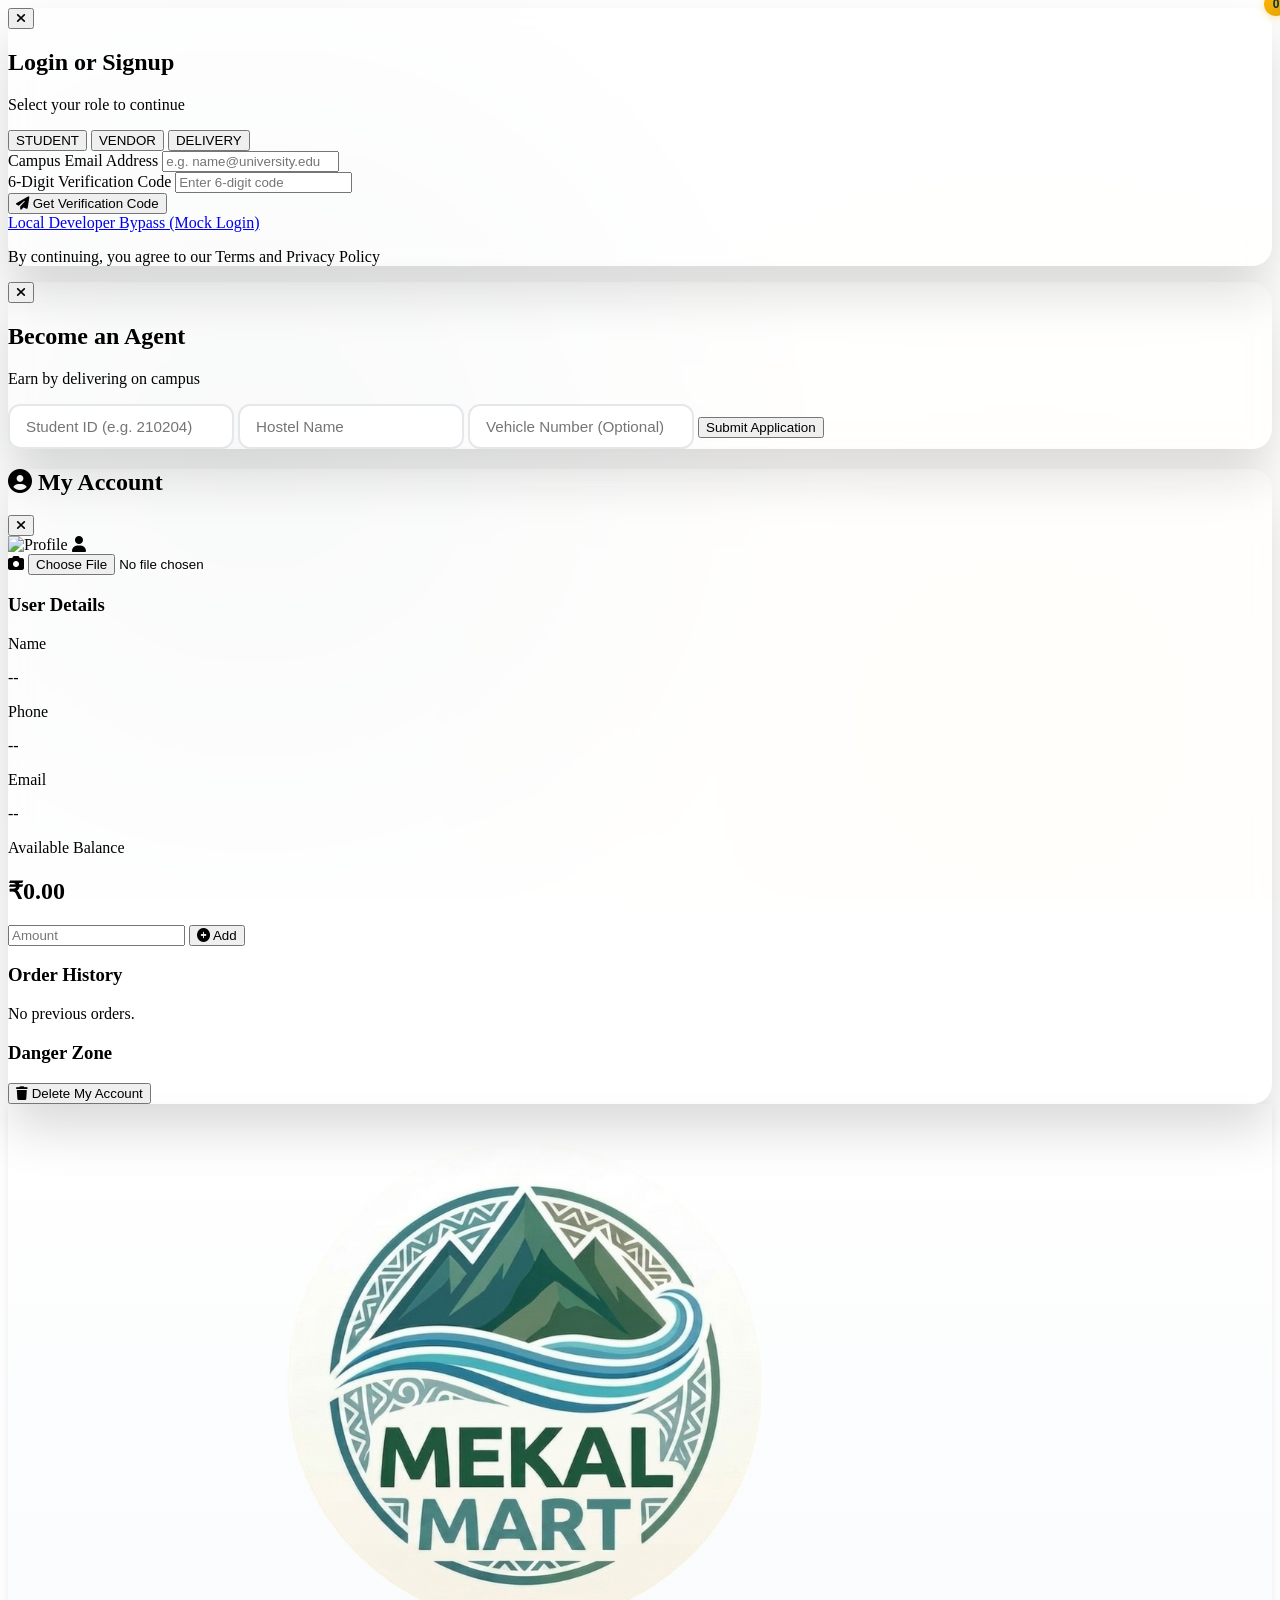
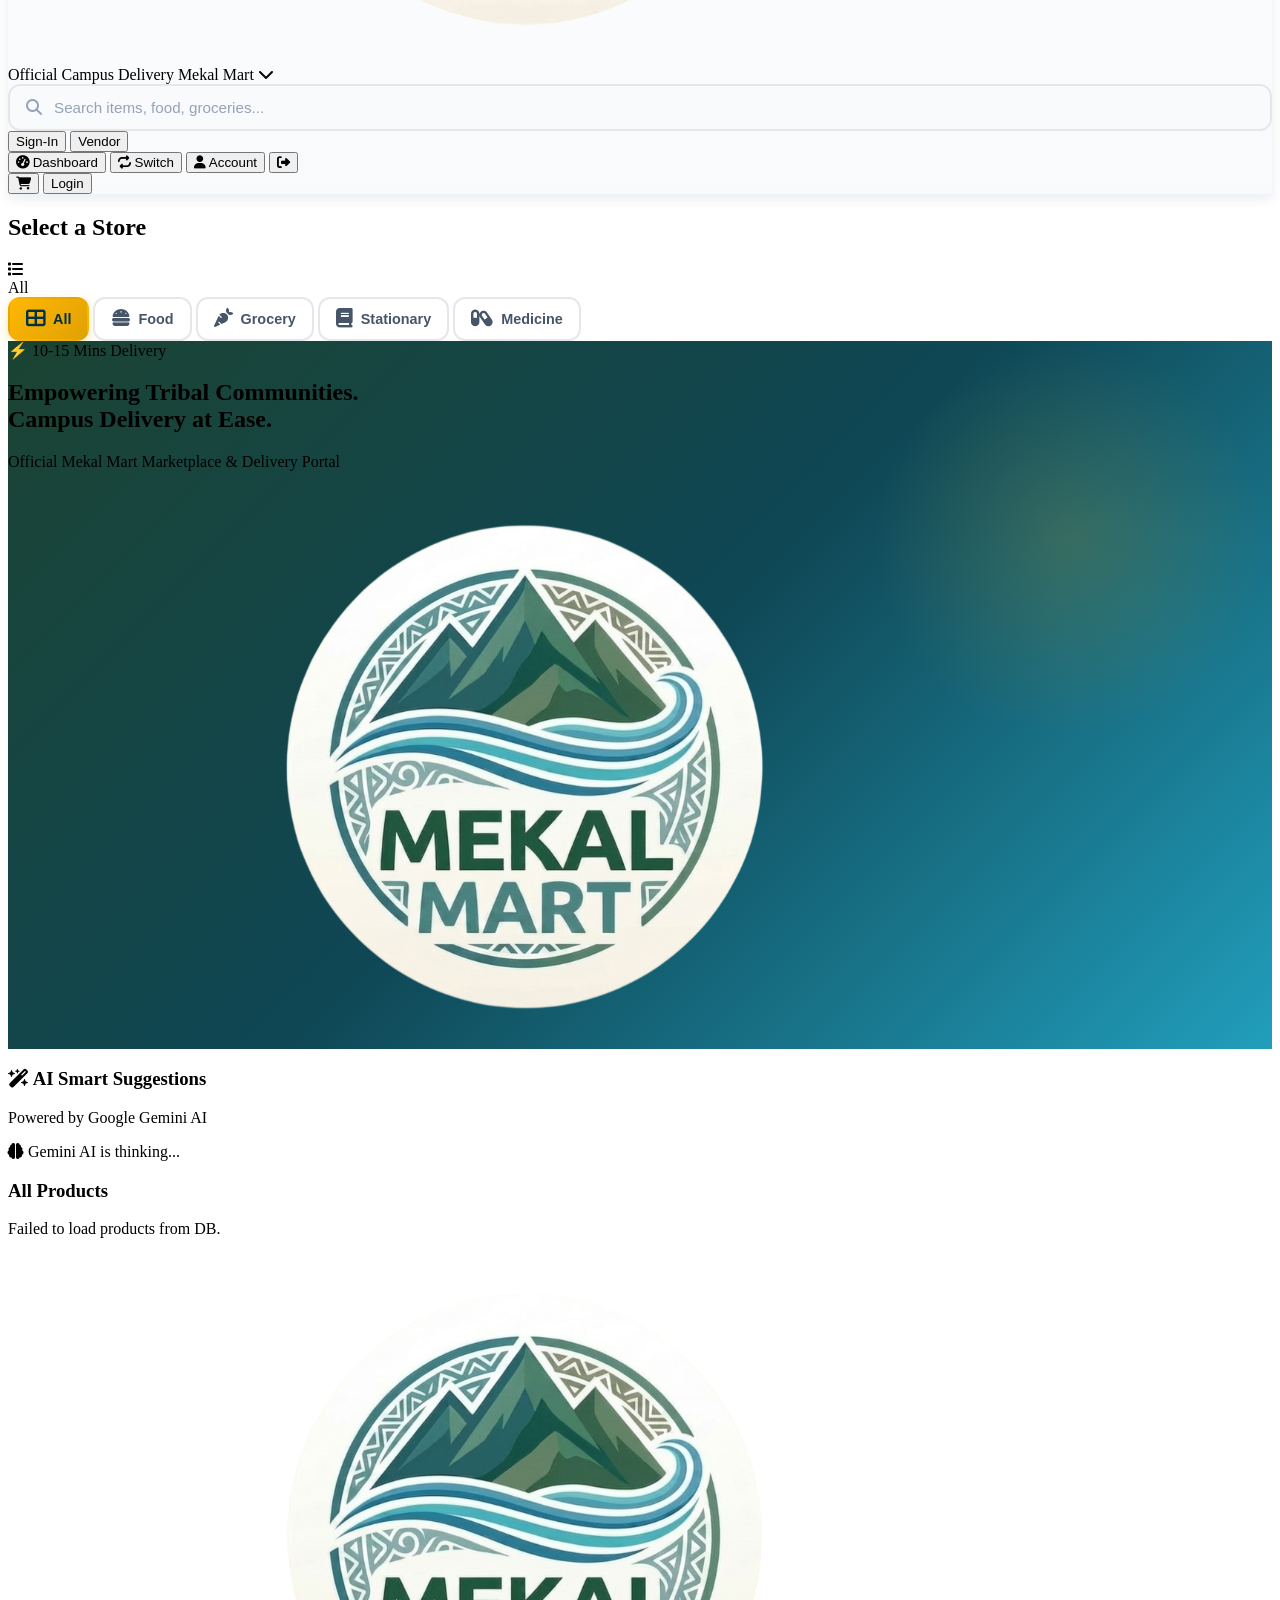
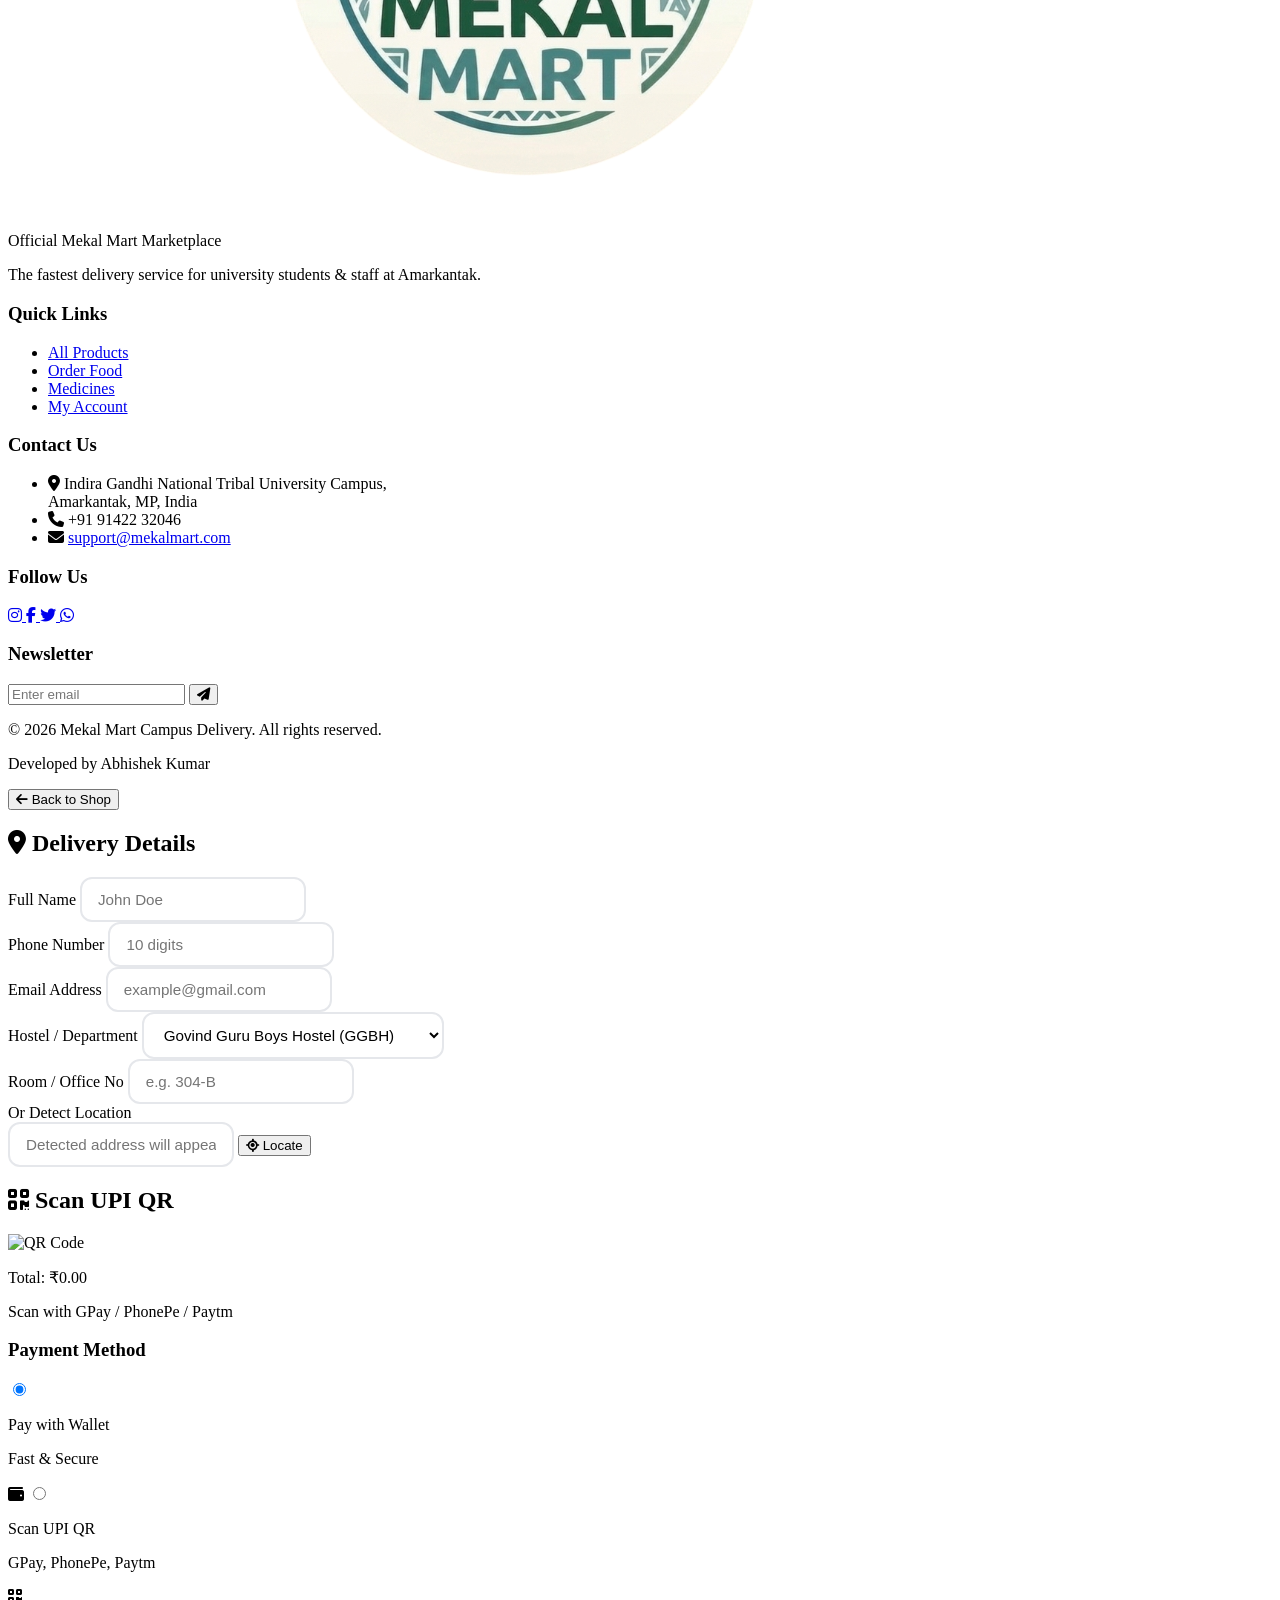
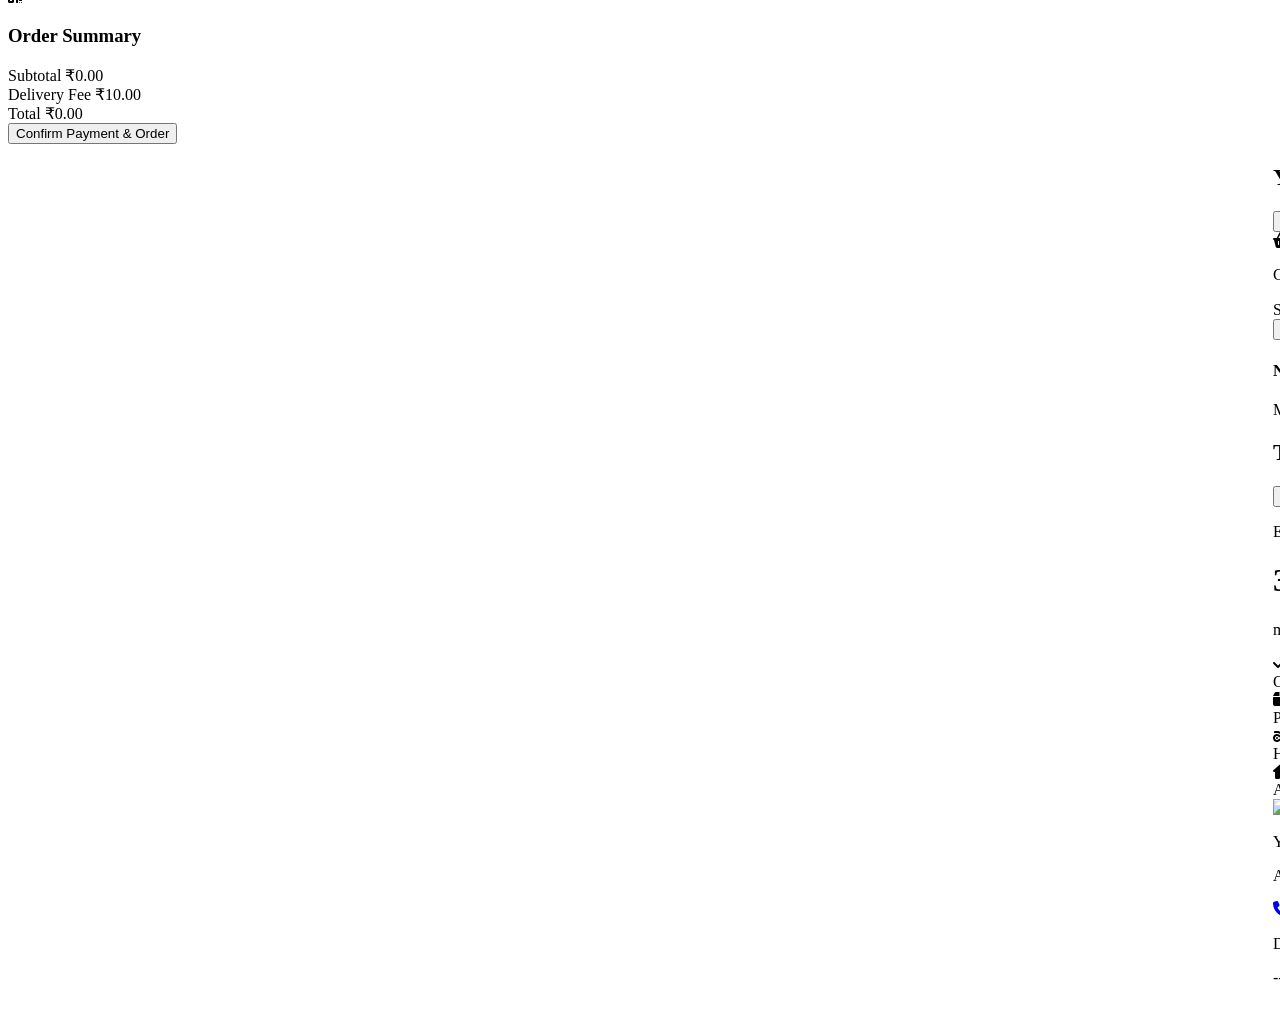
==== commit 83e7a6a8: "feat: implement passwordless email OTP authentication and update frontend modals" ====
--- a/index.html
+++ b/index.html
@@ -126,13 +126,23 @@
                         <button type="button" onclick="setAuthRole('delivery')" id="auth-pill-delivery" class="flex-1 py-3 text-xs font-black rounded-xl transition-all text-slate-400 hover:text-slate-600">DELIVERY</button>
                     </div>
 
-                    <!-- Sign In Button -->
+                    <!-- Passwordless Email OTP Login Form -->
                     <div class="space-y-4">
-                        <button type="button" onclick="signInWithGoogle(event)" id="btn-google-signin" class="w-full bg-gradient-to-r from-[#1B4332] to-[#0F4755] text-white hover:shadow-lg py-3 md:py-4 px-6 rounded-2xl font-montserrat font-bold shadow-md transition-all transform hover:-translate-y-0.5 active:scale-95 text-base flex items-center justify-center gap-3">
-                            <i class="fa-brands fa-google text-lg md:text-xl text-[#FFB703]"></i>
-                            <span>Sign in with Google</span>
+                        <div class="space-y-2">
+                            <label class="block text-[10px] font-black text-slate-400 uppercase tracking-widest ml-1">Campus Email Address</label>
+                            <input type="email" id="auth-email" placeholder="e.g. name@university.edu" class="w-full px-4 py-3 bg-slate-50 border border-slate-200 rounded-xl text-sm font-bold focus:outline-none focus:ring-4 focus:ring-primary/10 transition">
+                        </div>
+                        <div class="space-y-2 hidden" id="otp-input-container">
+                            <label class="block text-[10px] font-black text-slate-400 uppercase tracking-widest ml-1">6-Digit Verification Code</label>
+                            <input type="text" id="auth-otp" placeholder="Enter 6-digit code" maxlength="6" class="w-full px-4 py-3 bg-slate-50 border border-slate-200 rounded-xl text-sm font-bold tracking-widest text-center focus:outline-none focus:ring-4 focus:ring-primary/10 transition">
+                        </div>
+                        
+                        <button type="button" onclick="handleAuthAction(event)" id="btn-auth-action" class="w-full bg-gradient-to-r from-[#1B4332] to-[#0F4755] text-white hover:shadow-lg py-3 md:py-4 px-6 rounded-2xl font-montserrat font-bold shadow-md transition-all transform hover:-translate-y-0.5 active:scale-95 text-base flex items-center justify-center gap-3">
+                            <i class="fa-solid fa-paper-plane text-lg text-[#FFB703]" id="auth-btn-icon"></i>
+                            <span id="auth-btn-text">Get Verification Code</span>
                         </button>
-                        <div class="text-center" id="mock-login-container">
+                        
+                        <div class="text-center hidden" id="mock-login-container">
                             <a href="#" onclick="triggerMockLogin(); return false;" class="text-xs text-slate-400 hover:text-igntu-navy hover:underline transition">
                                 Local Developer Bypass (Mock Login)
                             </a>
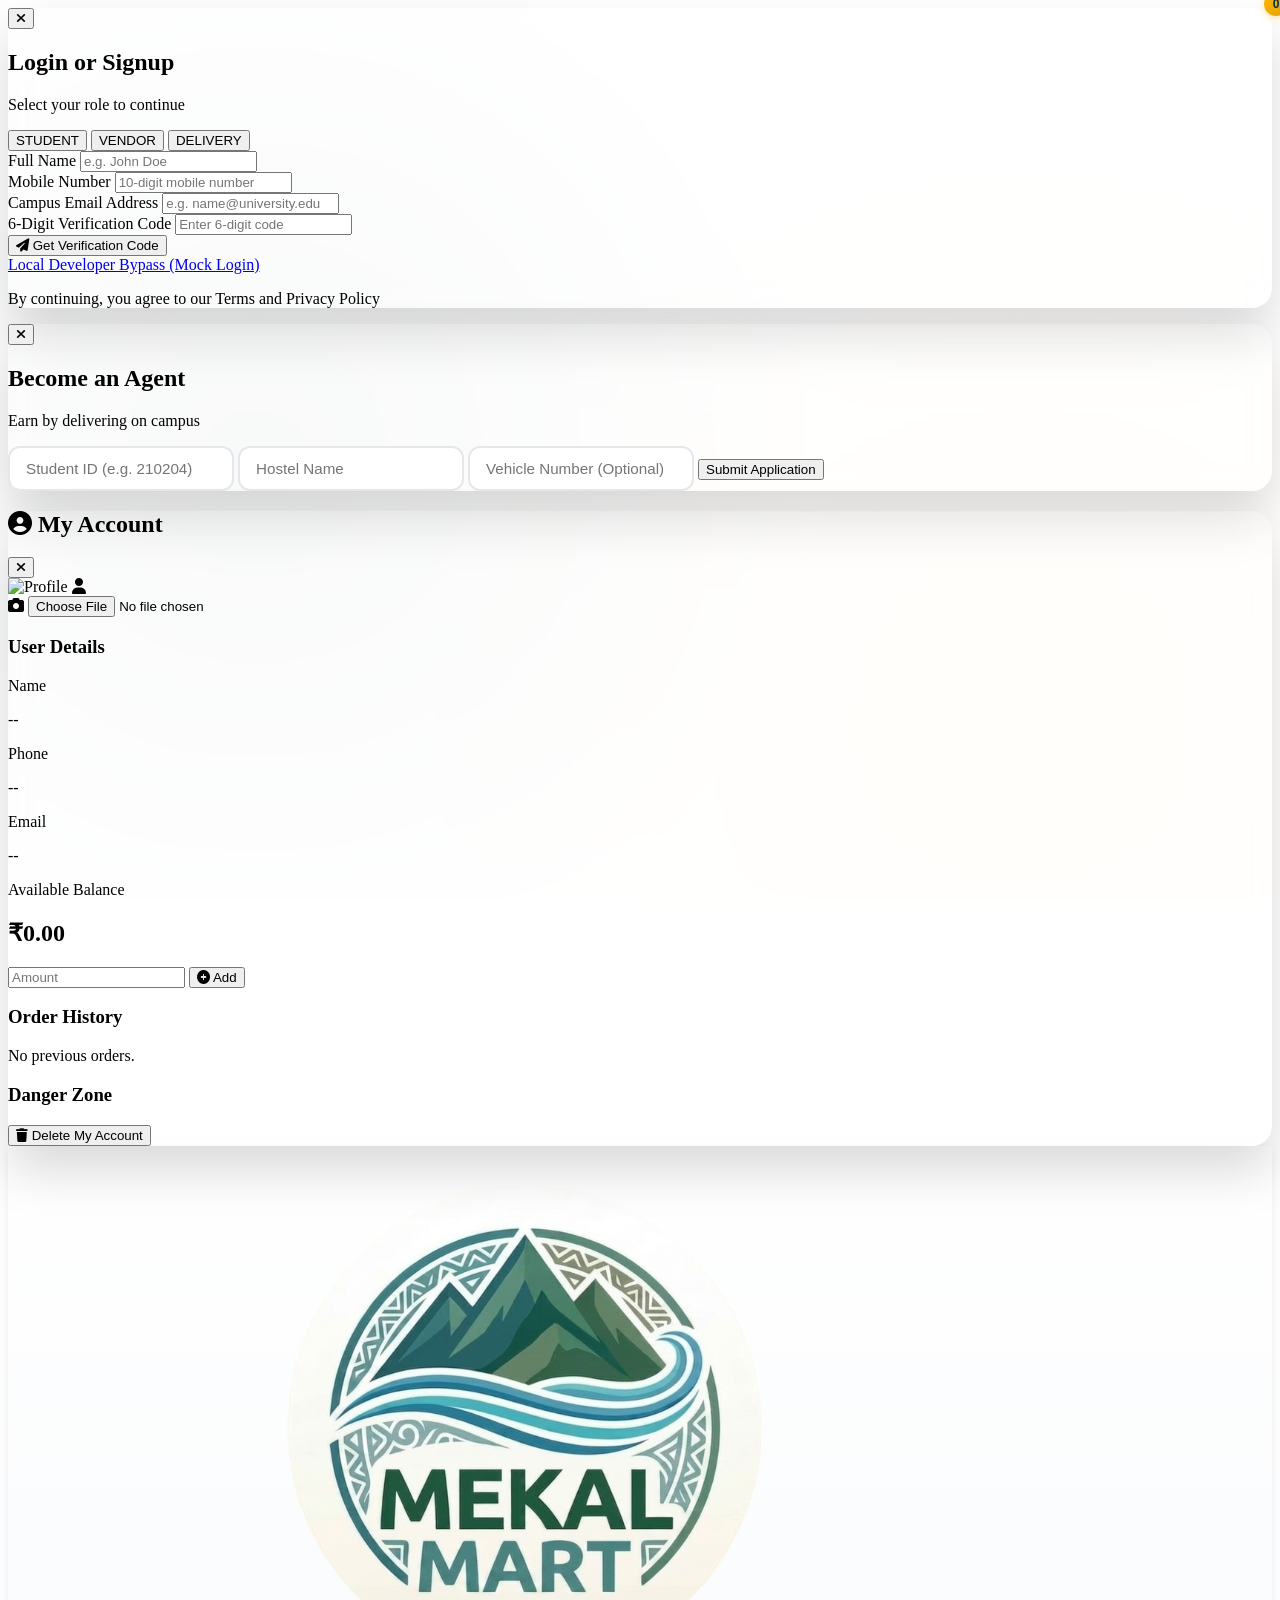
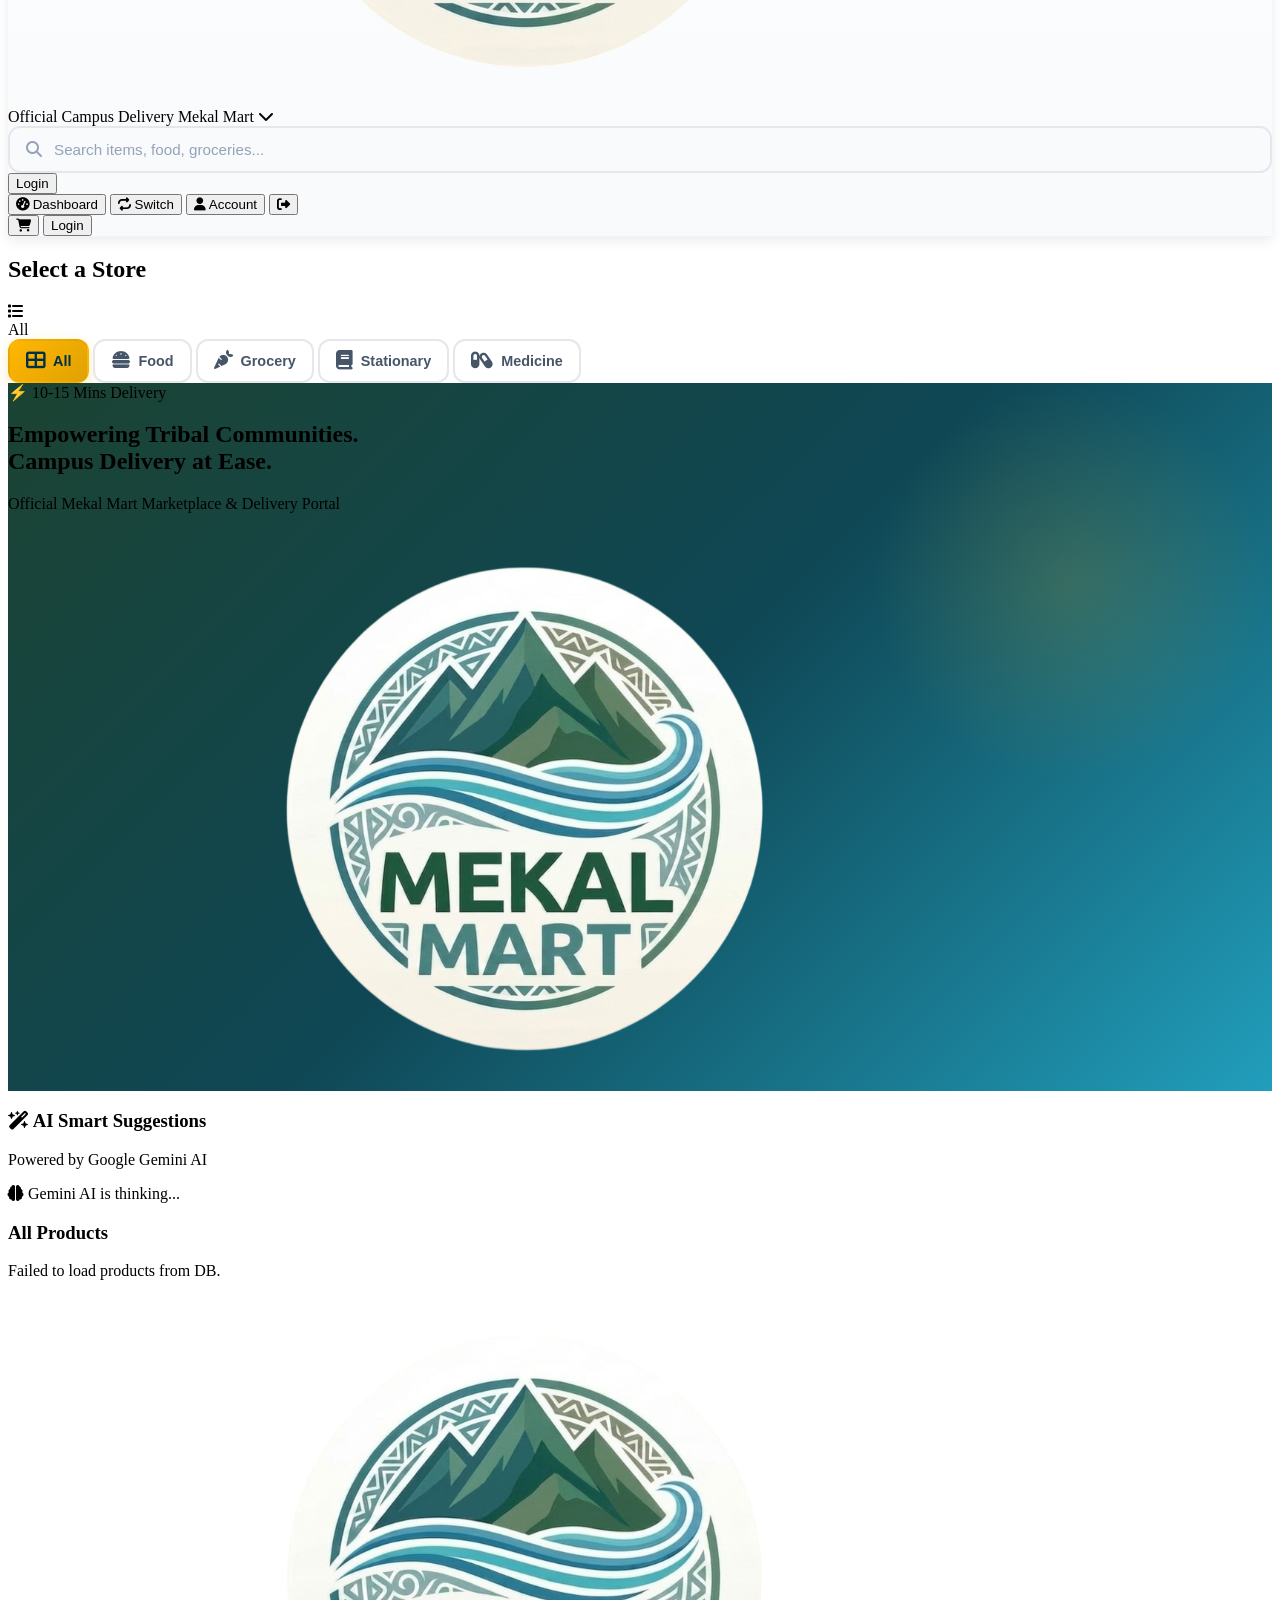
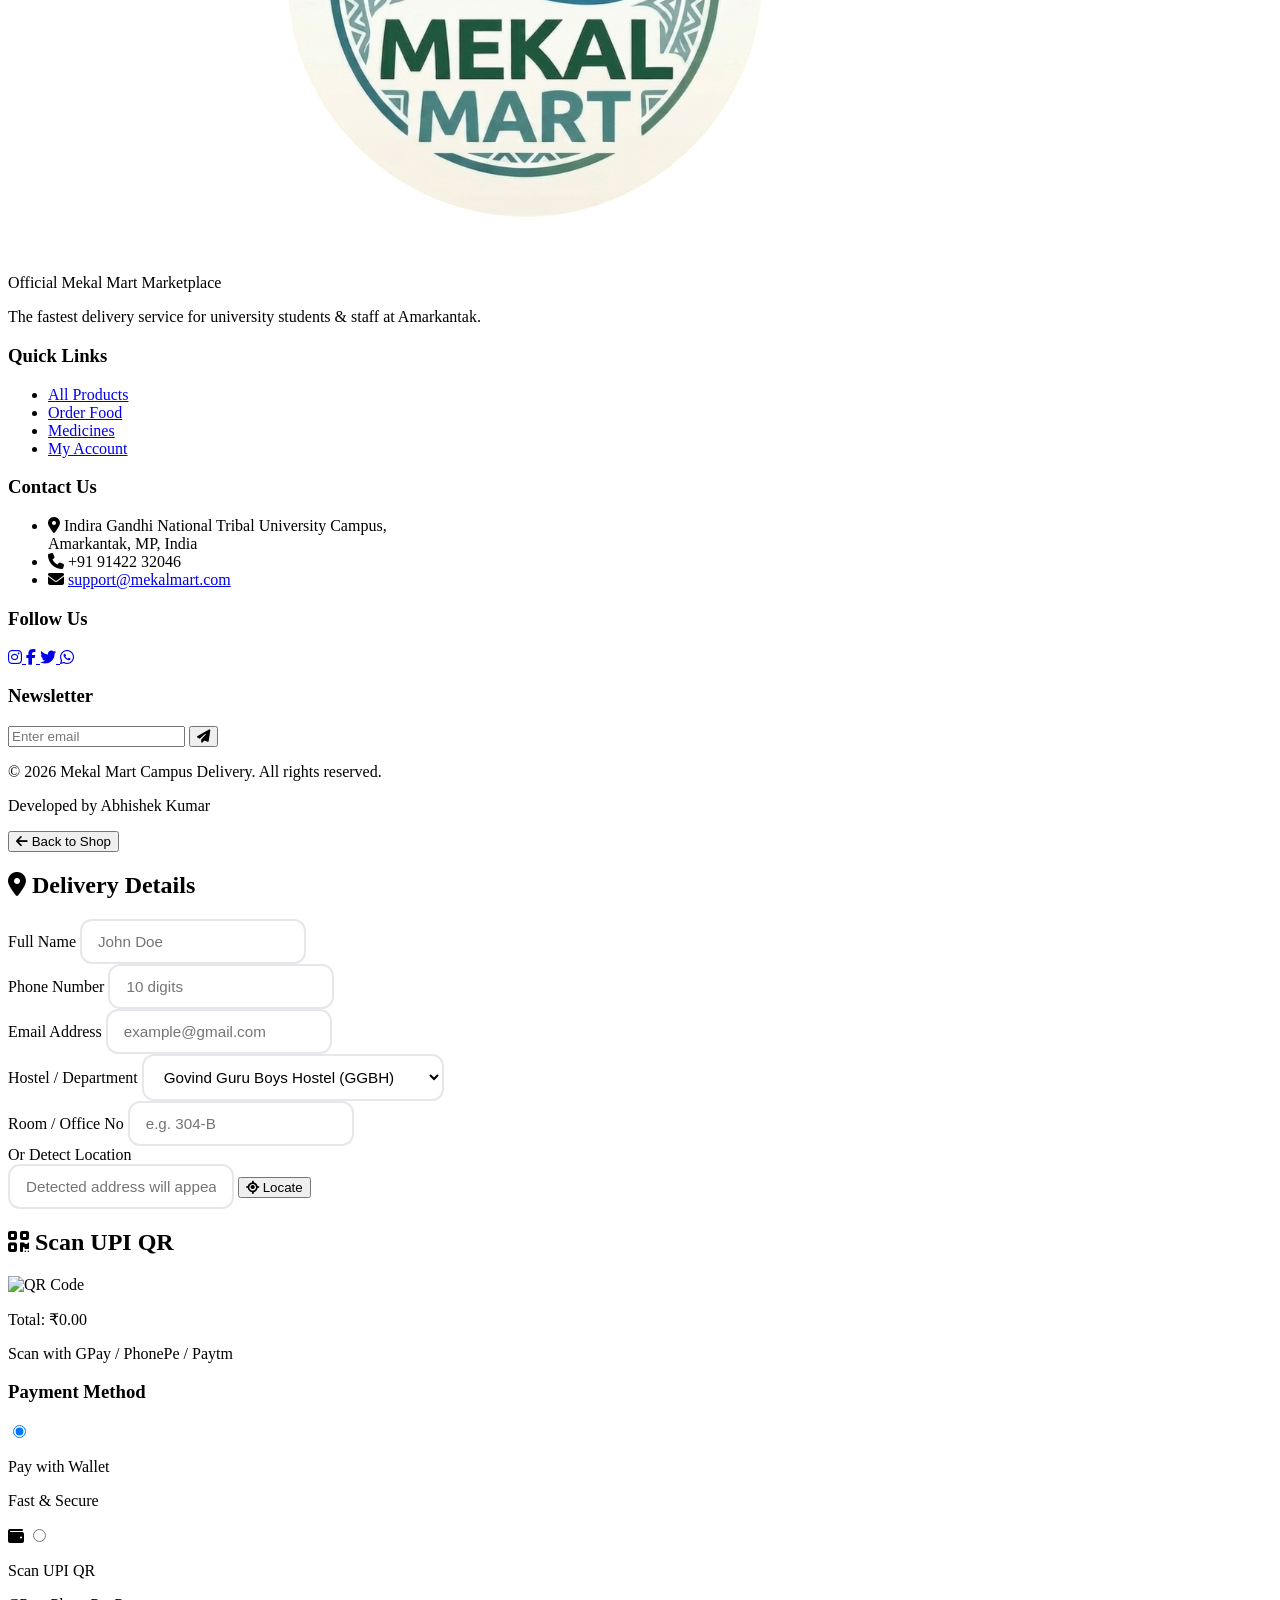
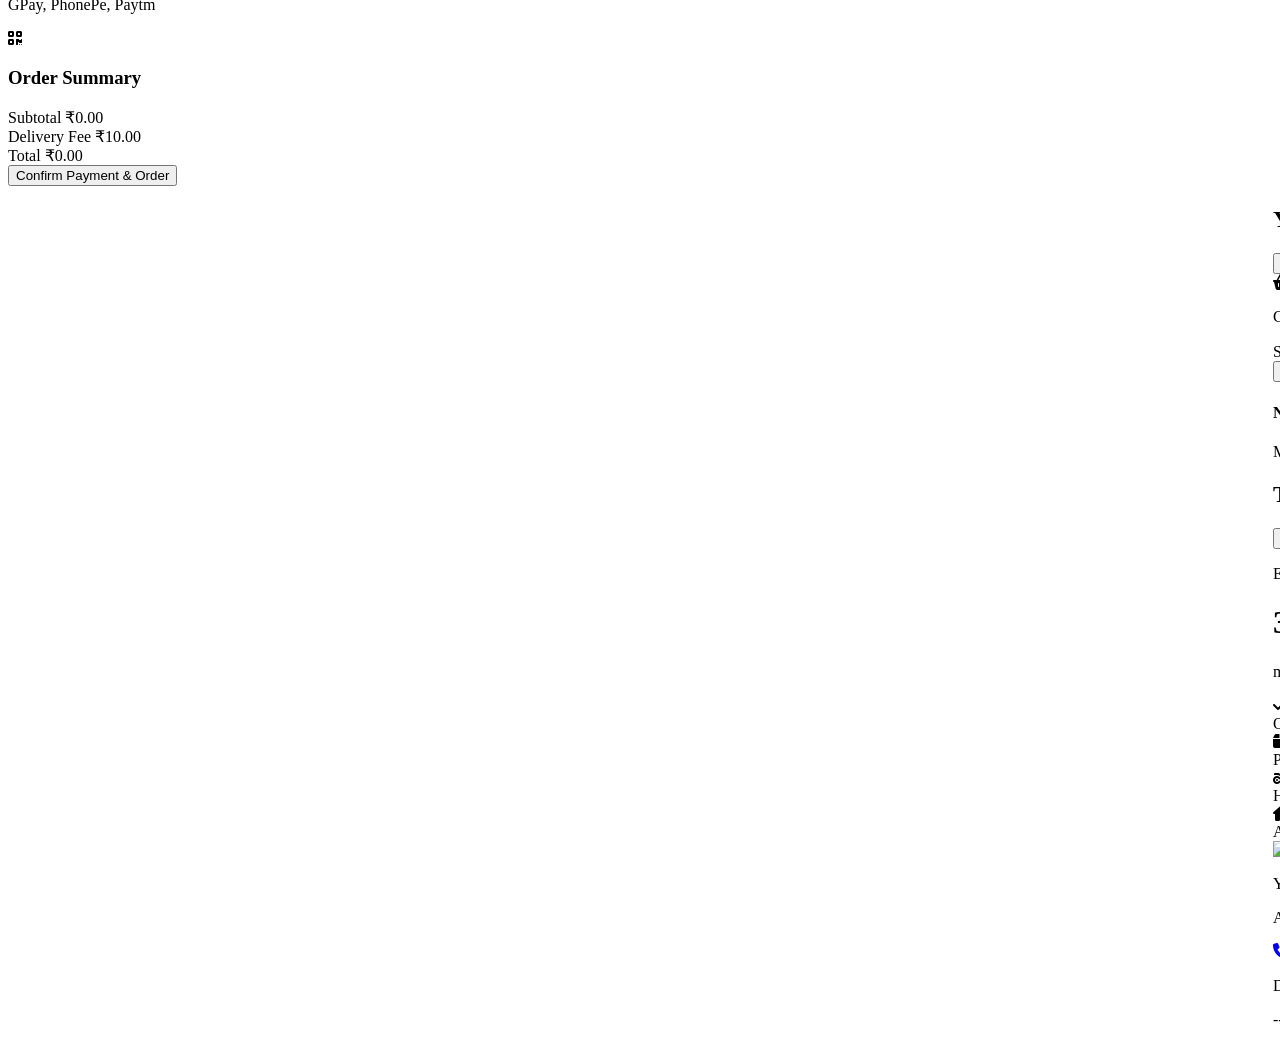
==== commit a71e16c3: "Configure EmailJS Order Confirmation template and create Unified Login Gateway page" ====
--- a/index.html
+++ b/index.html
@@ -128,7 +128,15 @@
 
                     <!-- Passwordless Email OTP Login Form -->
                     <div class="space-y-4">
-                        <div class="space-y-2">
+                        <div class="space-y-2" id="name-input-container">
+                            <label class="block text-[10px] font-black text-slate-400 uppercase tracking-widest ml-1">Full Name</label>
+                            <input type="text" id="auth-name" placeholder="e.g. John Doe" class="w-full px-4 py-3 bg-slate-50 border border-slate-200 rounded-xl text-sm font-bold focus:outline-none focus:ring-4 focus:ring-primary/10 transition">
+                        </div>
+                        <div class="space-y-2" id="phone-input-container">
+                            <label class="block text-[10px] font-black text-slate-400 uppercase tracking-widest ml-1">Mobile Number</label>
+                            <input type="tel" id="auth-phone" placeholder="10-digit mobile number" maxlength="10" class="w-full px-4 py-3 bg-slate-50 border border-slate-200 rounded-xl text-sm font-bold focus:outline-none focus:ring-4 focus:ring-primary/10 transition">
+                        </div>
+                        <div class="space-y-2" id="email-input-container">
                             <label class="block text-[10px] font-black text-slate-400 uppercase tracking-widest ml-1">Campus Email Address</label>
                             <input type="email" id="auth-email" placeholder="e.g. name@university.edu" class="w-full px-4 py-3 bg-slate-50 border border-slate-200 rounded-xl text-sm font-bold focus:outline-none focus:ring-4 focus:ring-primary/10 transition">
                         </div>
@@ -291,8 +299,7 @@
                     <div class="flex items-center gap-2 md:gap-3 order-2 md:order-none flex-shrink-0">
                         <!-- Desktop Auth Buttons -->
                         <div id="nav-logged-out" class="hidden md:flex items-center gap-2">
-                            <button onclick="openAuthModal('student')" class="bg-igntu-navy text-white px-3 md:px-4 py-1.5 rounded-lg text-xs md:text-sm font-black hover:bg-igntu-dark hover:shadow-lg transition transform hover:-translate-y-0.5">Sign-In</button>
-                            <button onclick="openAuthModal('vendor')" class="bg-white text-igntu-navy px-3 md:px-4 py-1.5 rounded-lg text-xs md:text-sm font-black border border-slate-200 hover:bg-slate-50 transition shadow-sm">Vendor</button>
+                            <button onclick="window.location.href='login.html'" class="bg-igntu-navy text-white px-3 md:px-4 py-1.5 rounded-lg text-xs md:text-sm font-black hover:bg-igntu-dark hover:shadow-lg transition transform hover:-translate-y-0.5">Login</button>
                         </div>
 
                         <!-- Logged In Actions -->
@@ -318,7 +325,7 @@
                         </button>
 
                         <!-- Mobile Menu Toggle (if needed) -->
-                        <button onclick="openAuthModal('student')" id="mobile-auth-btn" class="md:hidden bg-igntu-navy text-white px-3 py-1.5 rounded-lg text-xs font-black hover:bg-igntu-dark transition">Login</button>
+                        <button onclick="window.location.href='login.html'" id="mobile-auth-btn" class="md:hidden bg-igntu-navy text-white px-3 py-1.5 rounded-lg text-xs font-black hover:bg-igntu-dark transition">Login</button>
                     </div>
                 </div>
             </div>
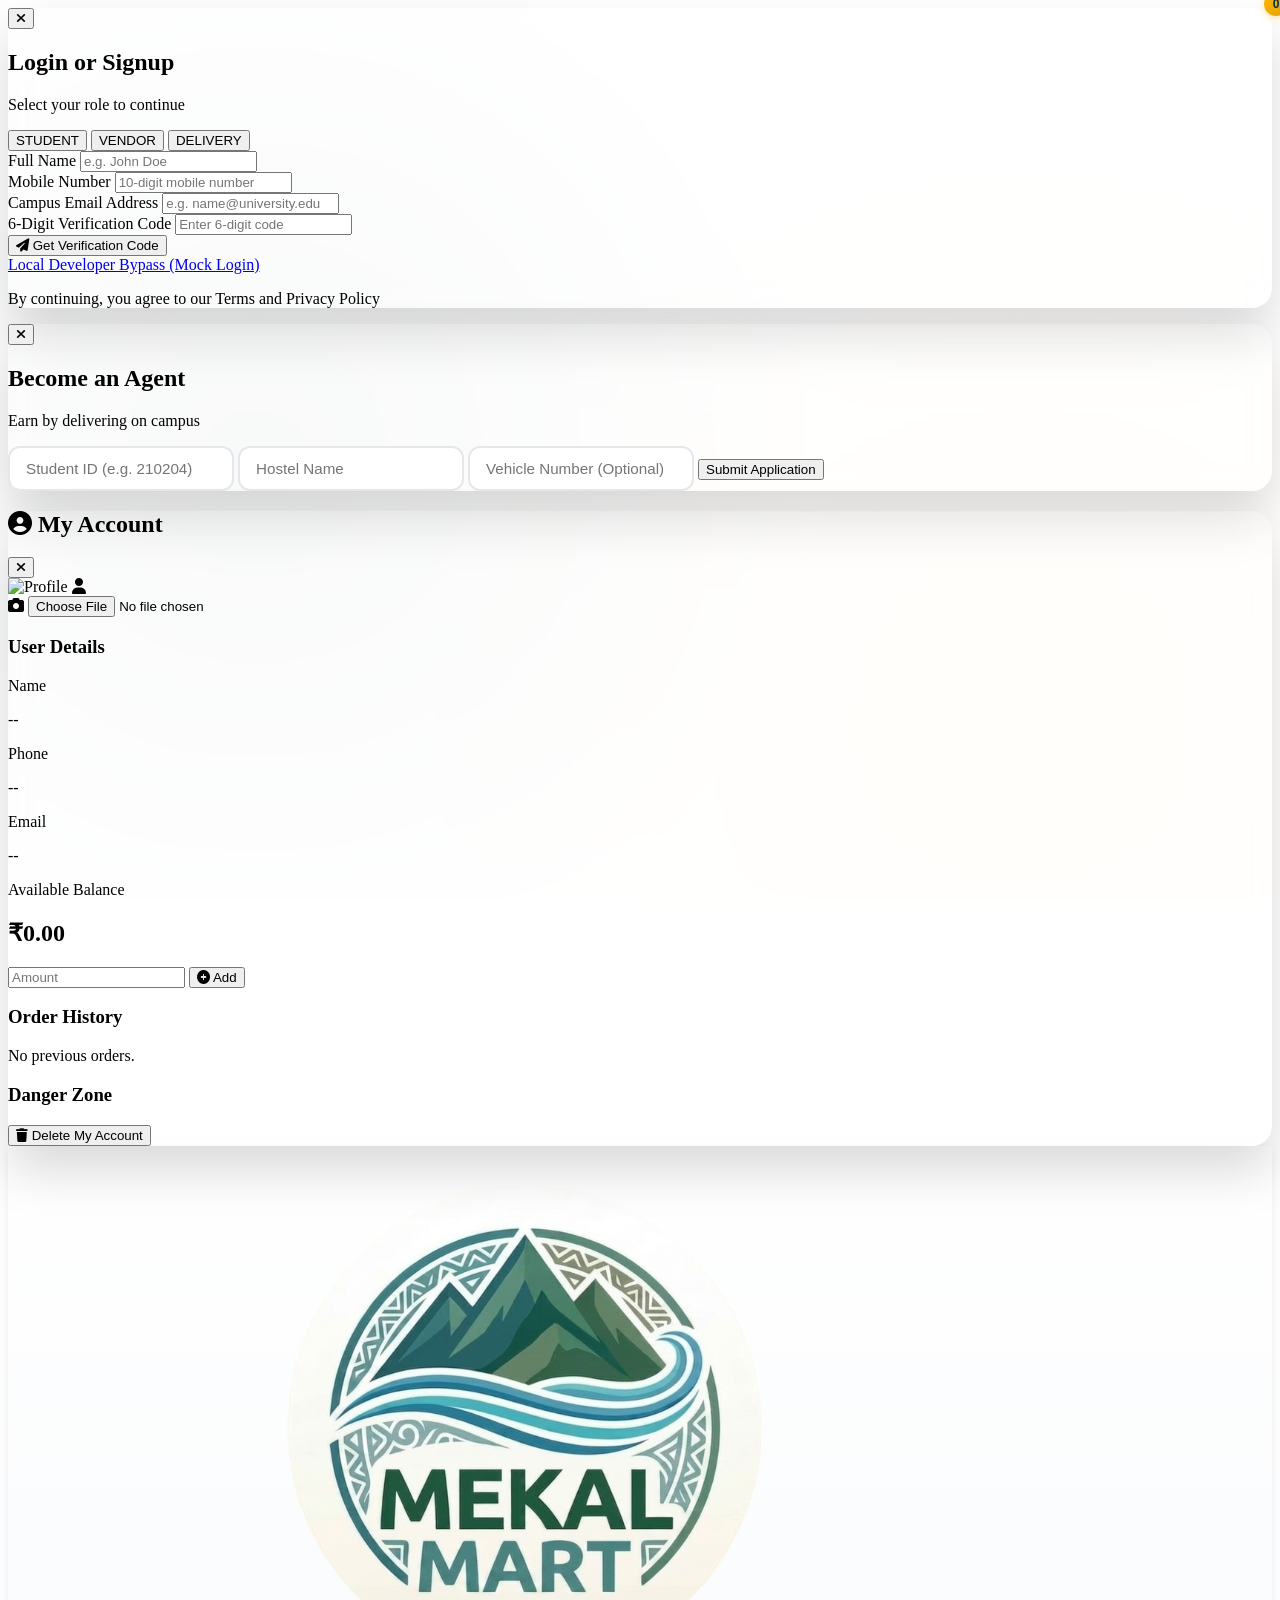
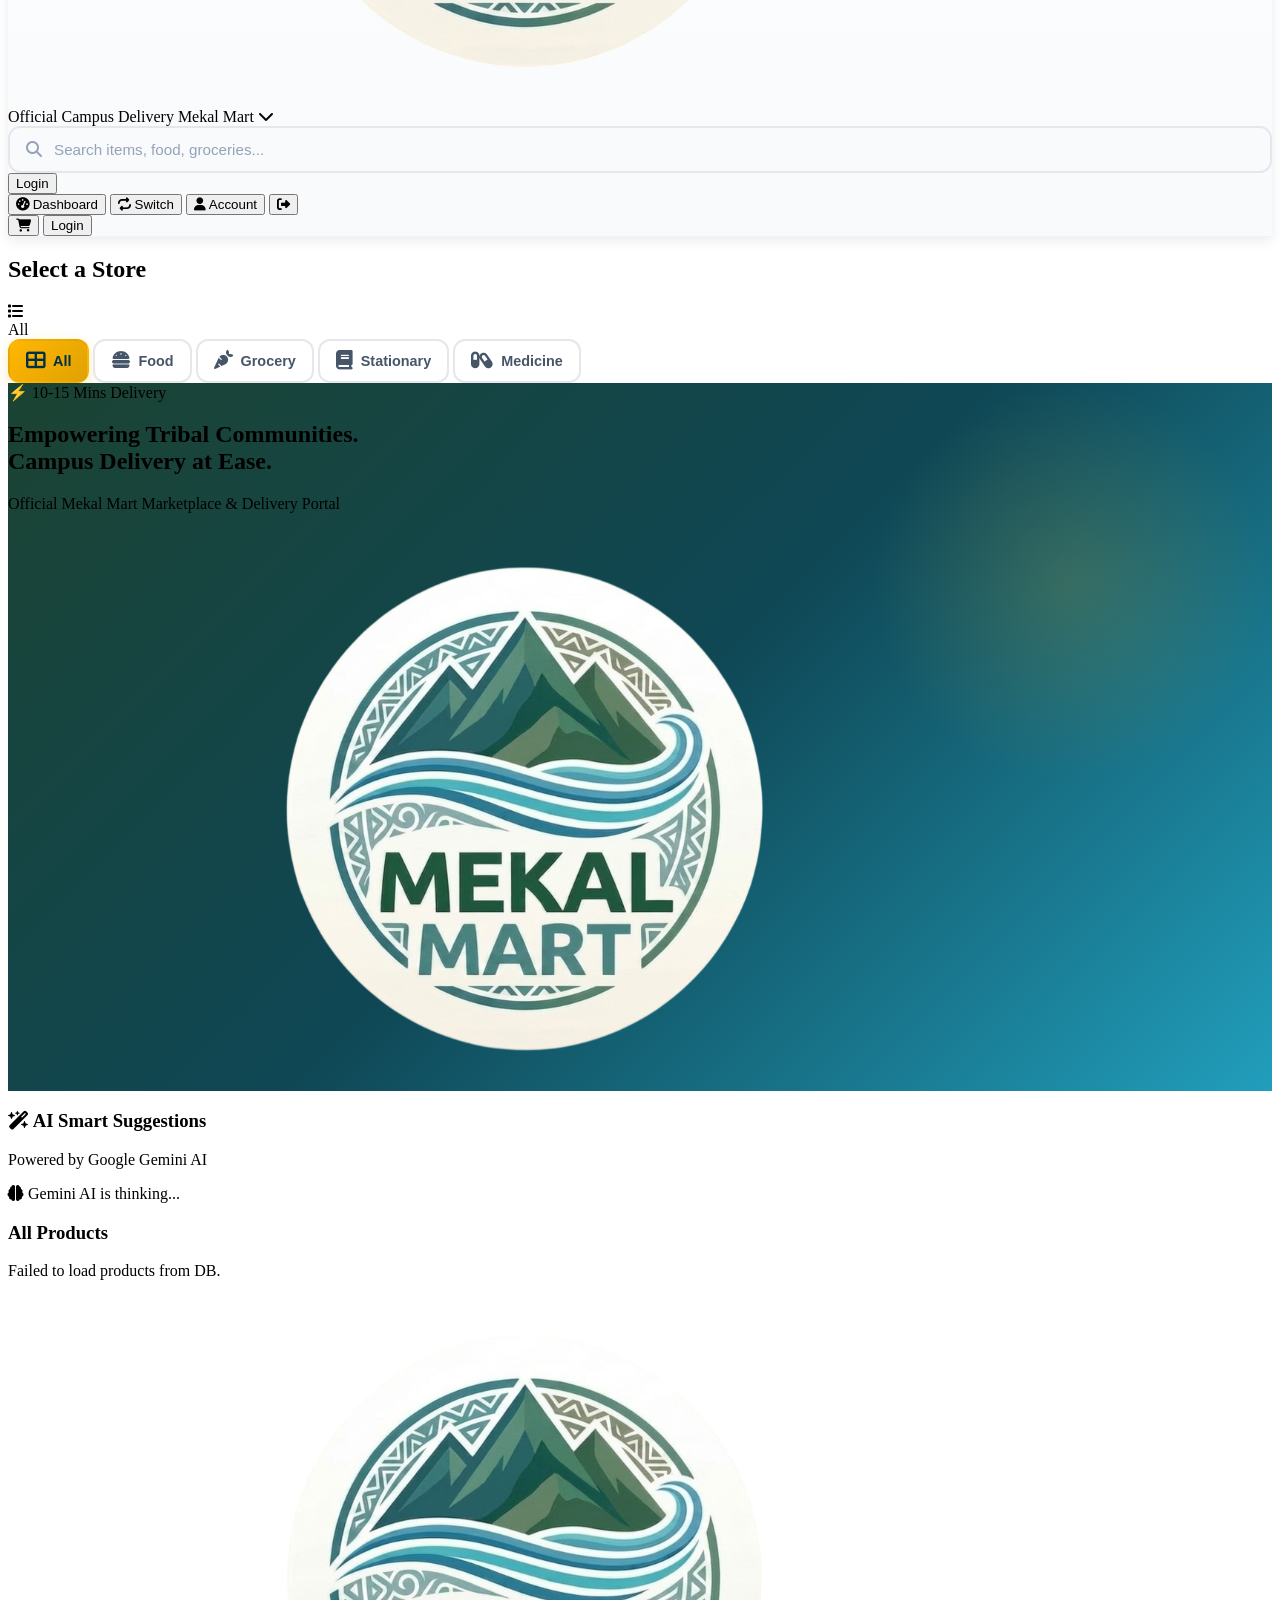
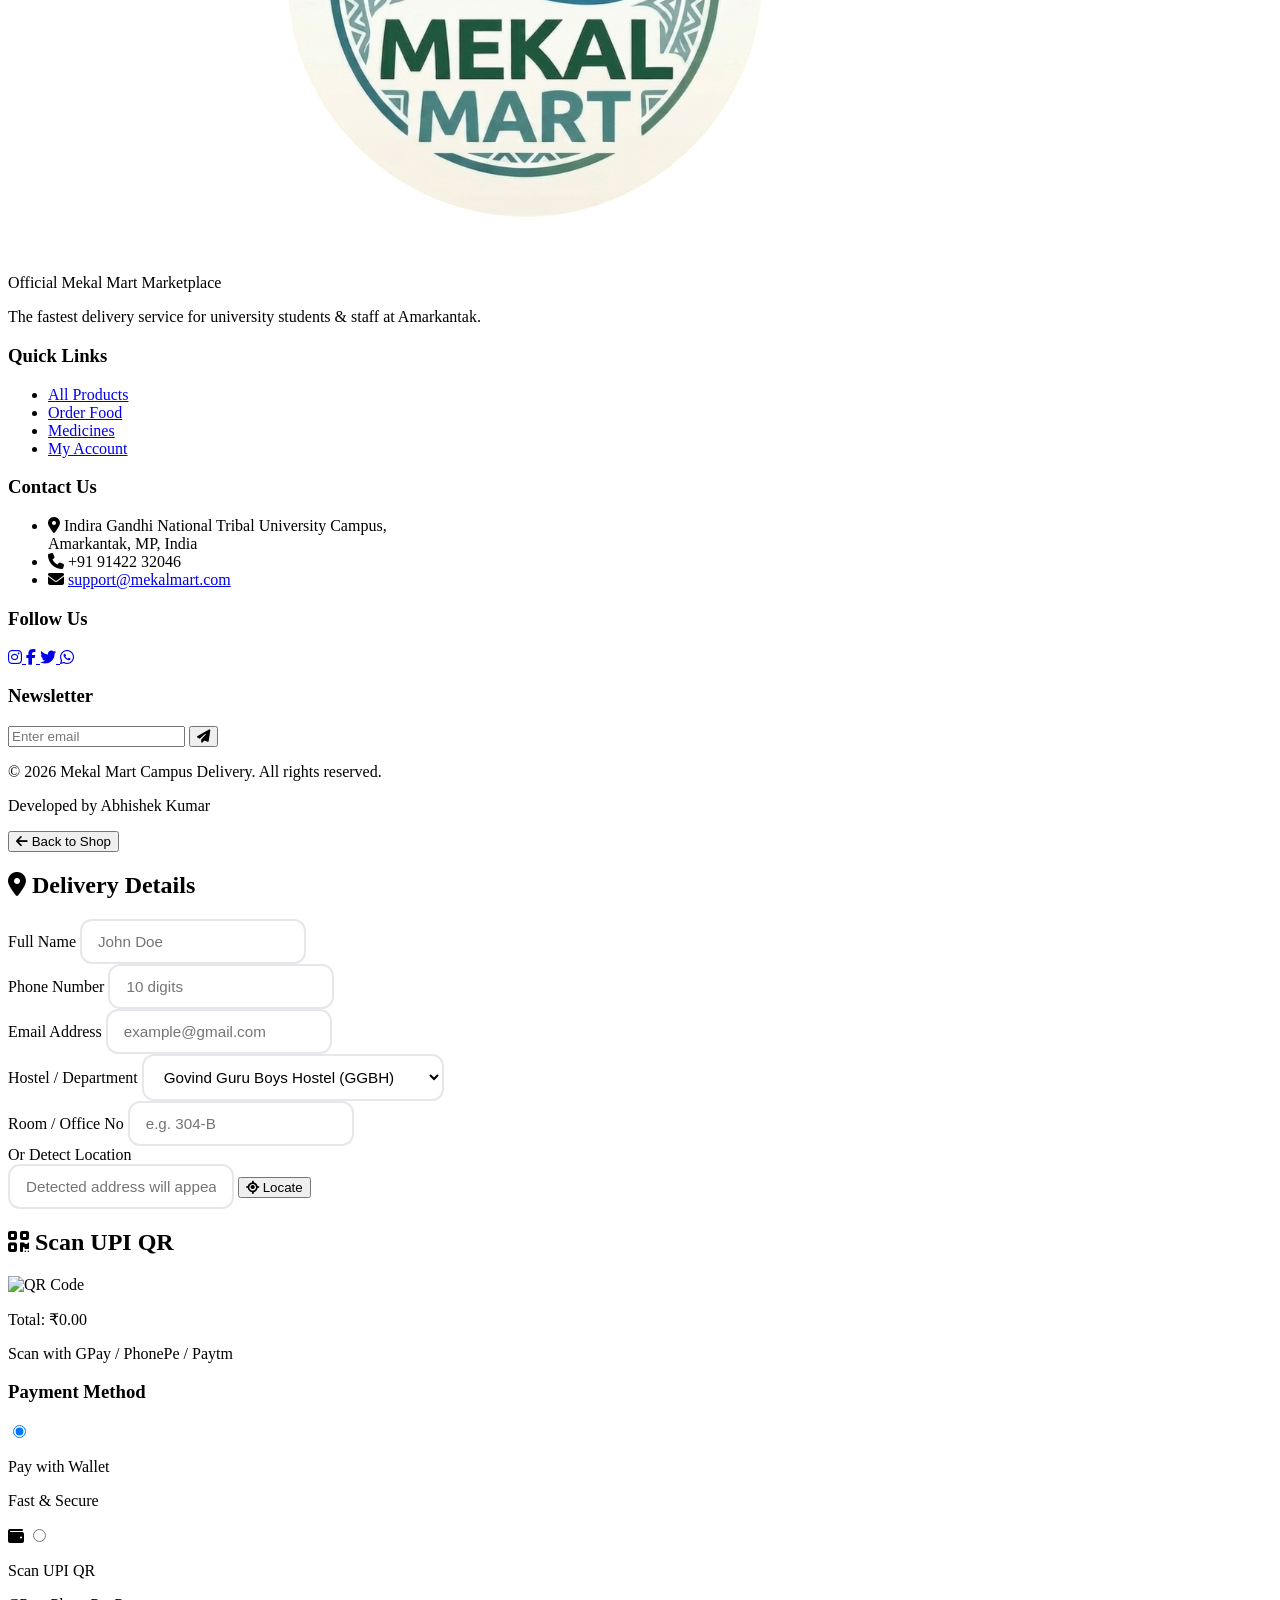
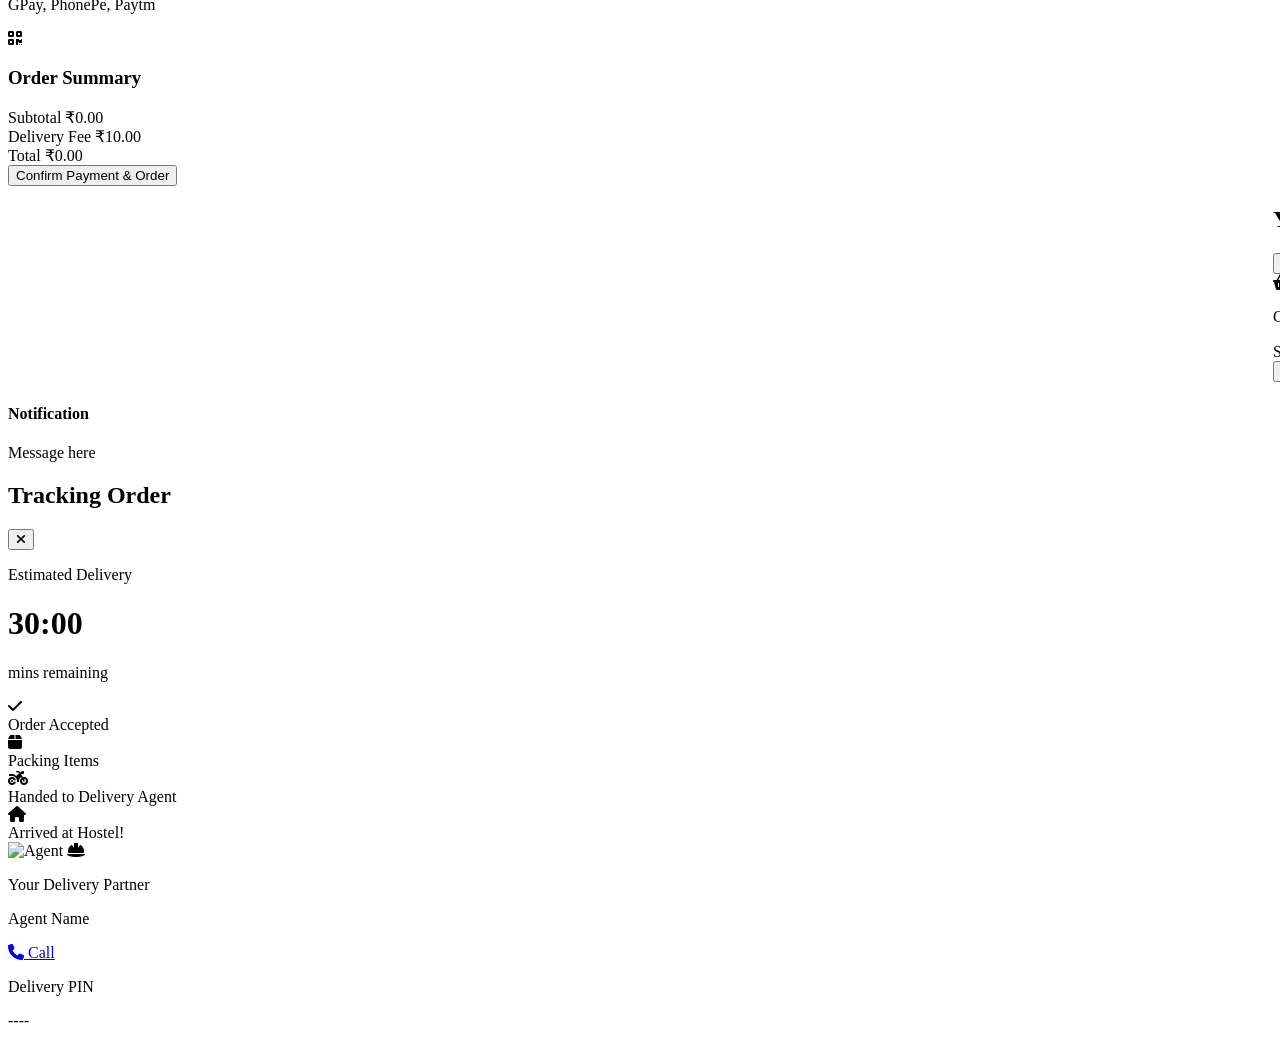
==== commit c72f497d: "fix: resolve db connection leaks, segregate vendor/admin portals, improve UI/UX, and integrate offic" ====
--- a/index.html
+++ b/index.html
@@ -650,6 +650,7 @@
                 <button onclick="goToCheckout()" class="w-full bg-gradient-to-r from-indigo-600 to-violet-600 text-white py-3 md:py-4 px-4 md:px-6 rounded-xl md:rounded-2xl font-montserrat font-bold shadow-lg shadow-indigo-500/30 hover:shadow-xl hover:shadow-indigo-500/40 transform hover:-translate-y-1 active:scale-95 transition text-sm md:text-base">
                     <i class="fa-solid fa-credit-card mr-2"></i> Proceed to Checkout
                 </button>
+            </div>
         </div>
         <div id="overlay" onclick="toggleCart()" class="fixed inset-0 bg-black bg-opacity-50 z-40 hidden"></div>
 
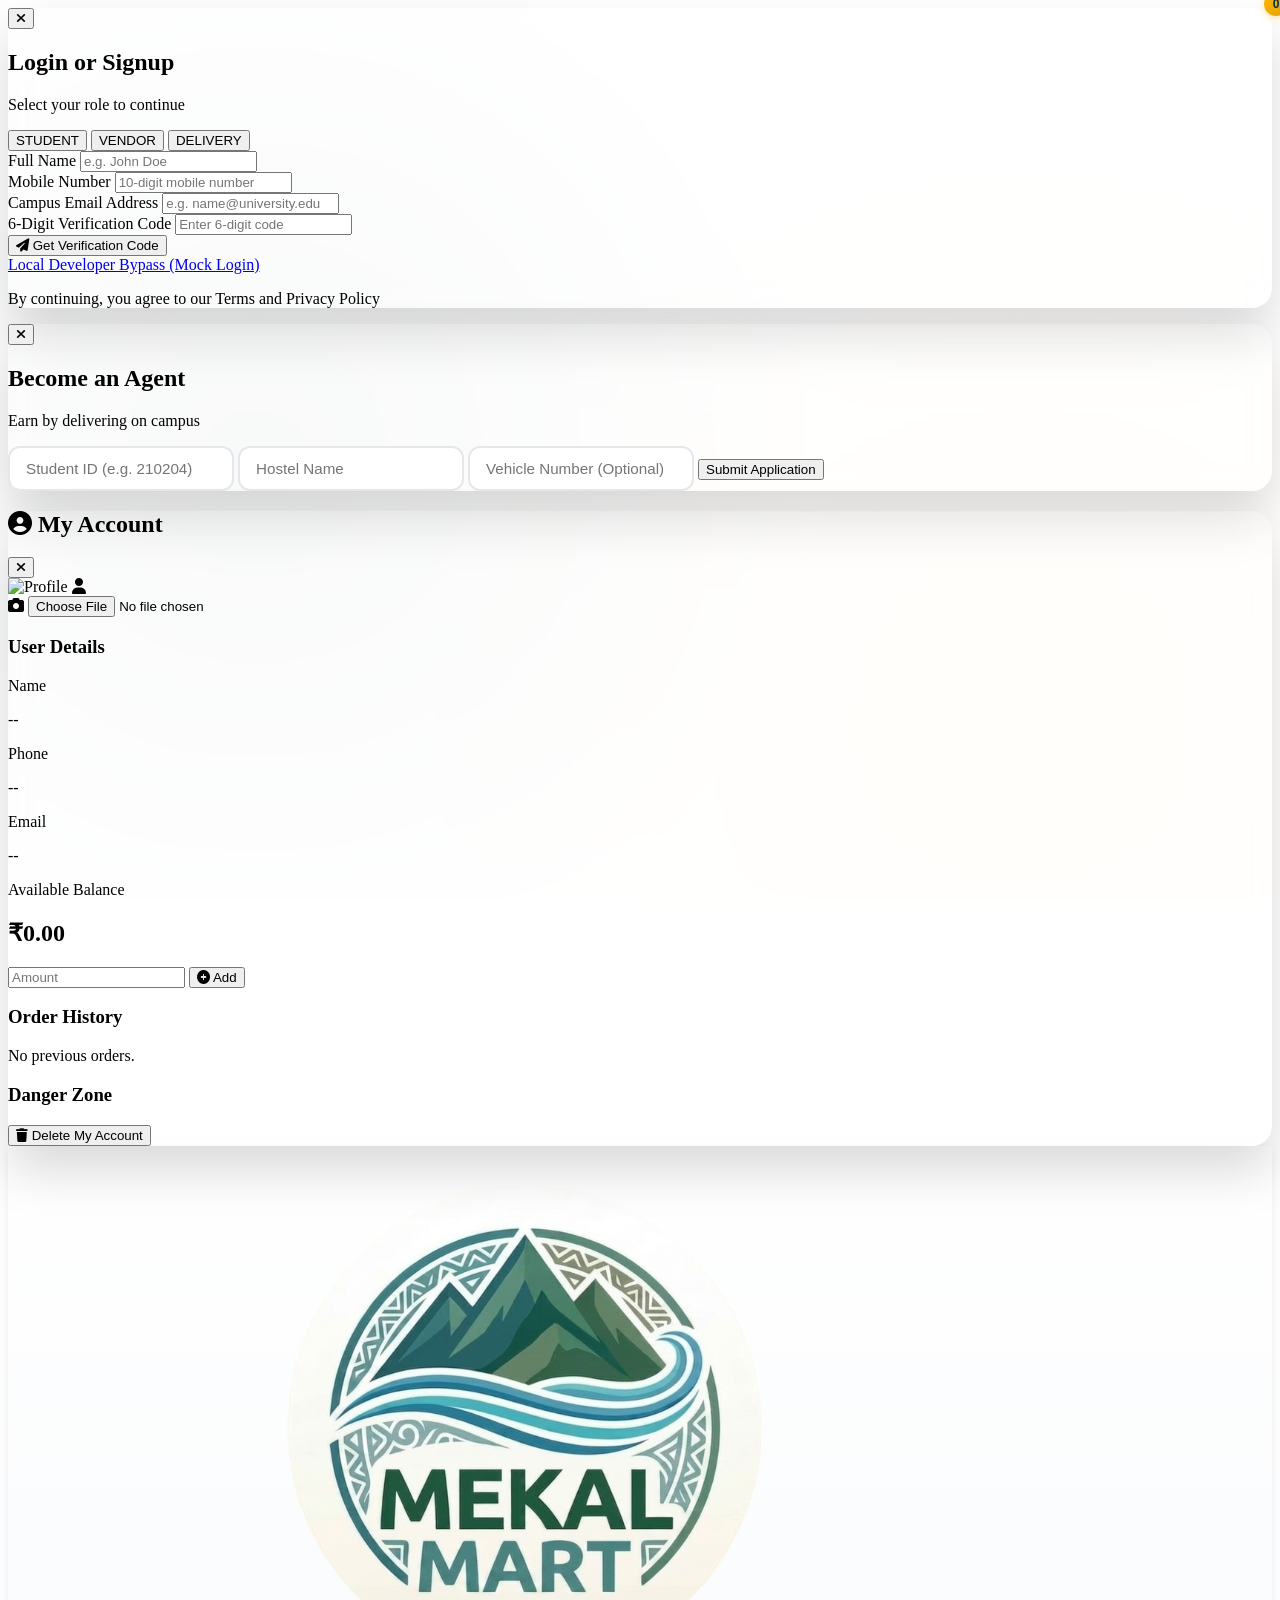
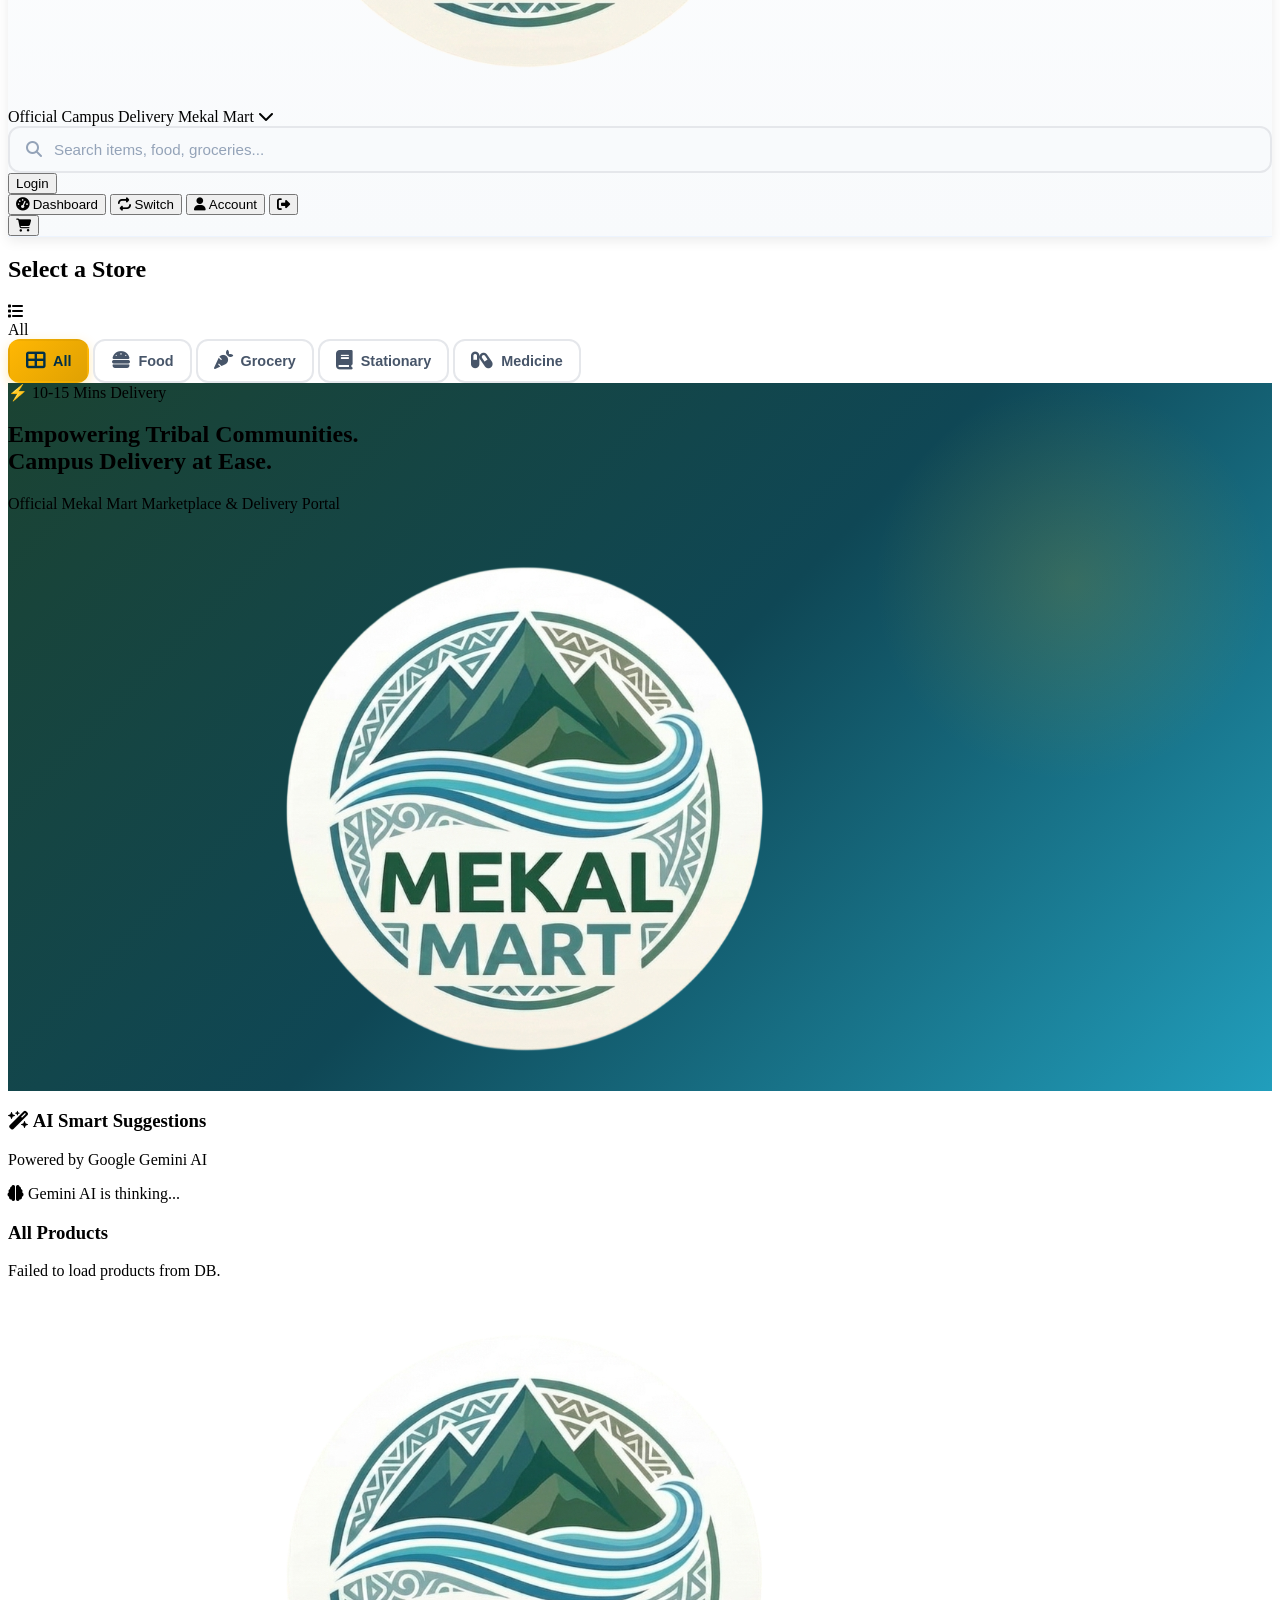
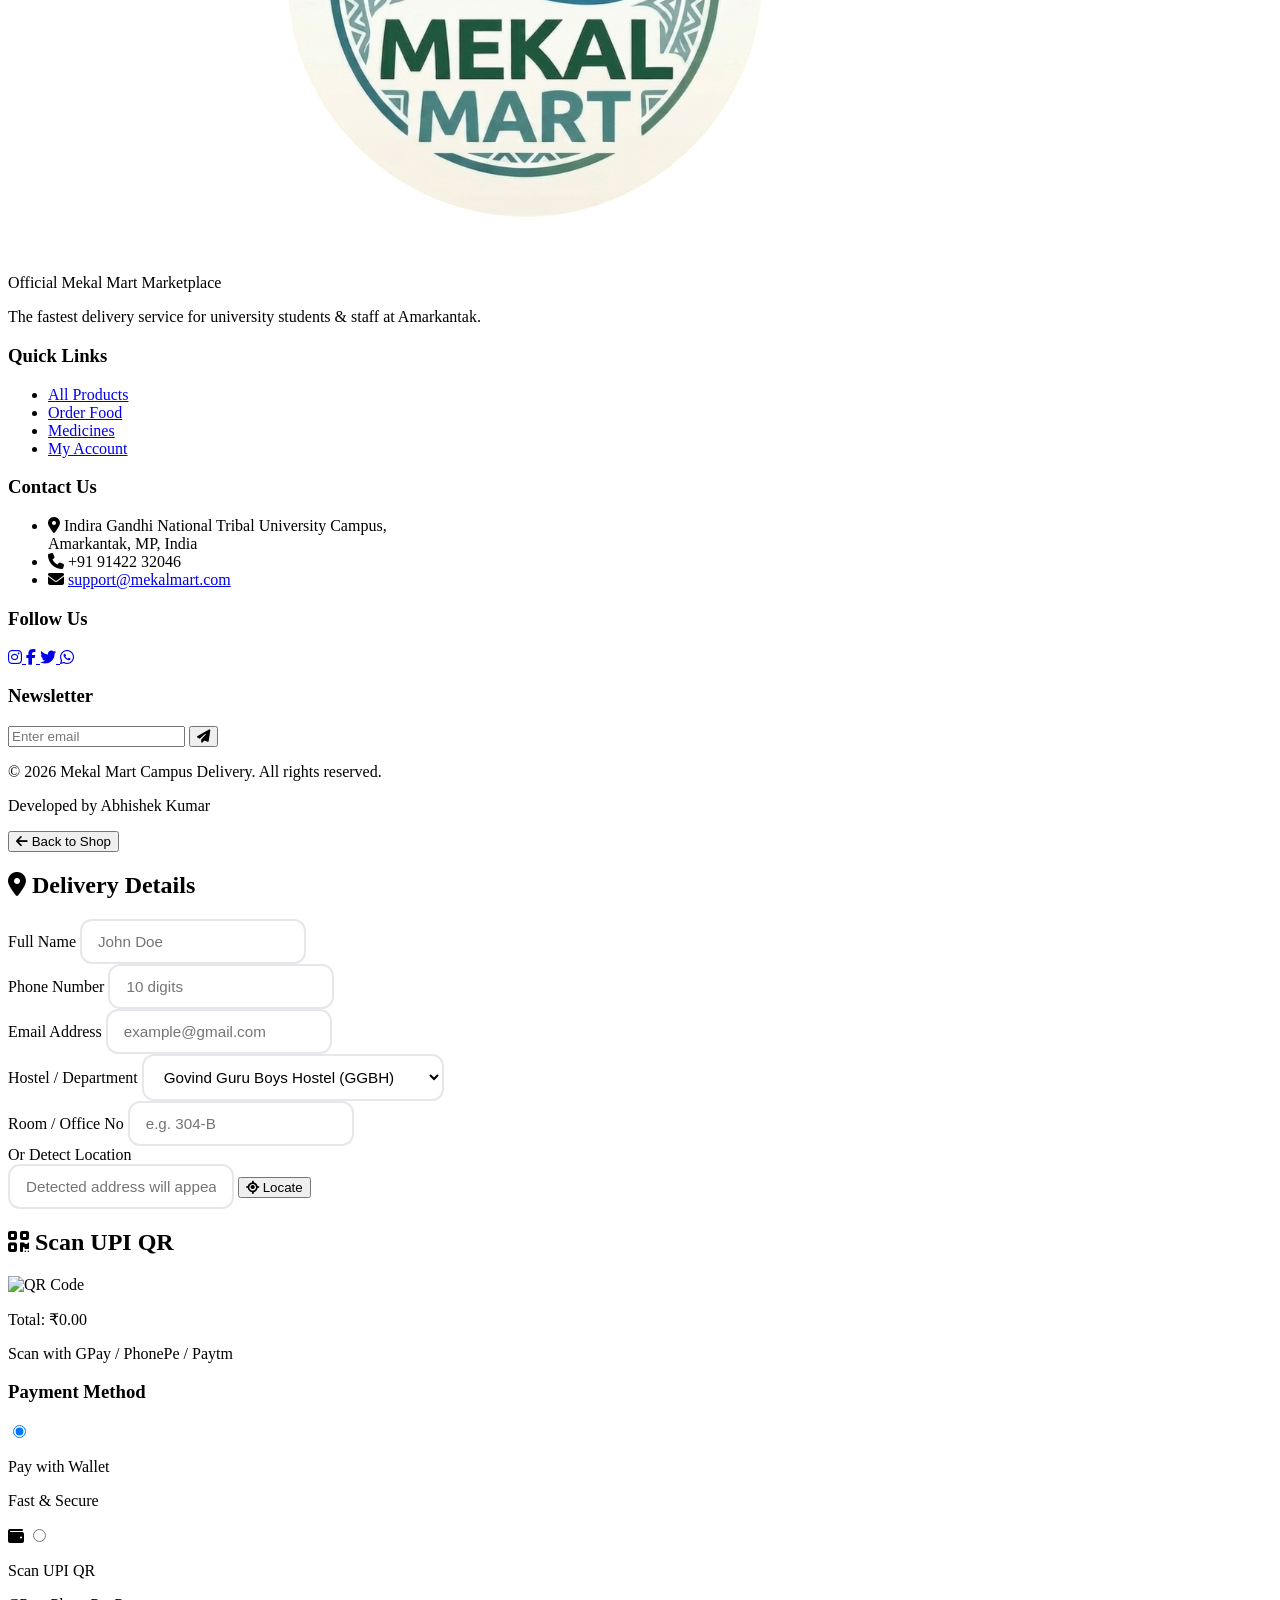
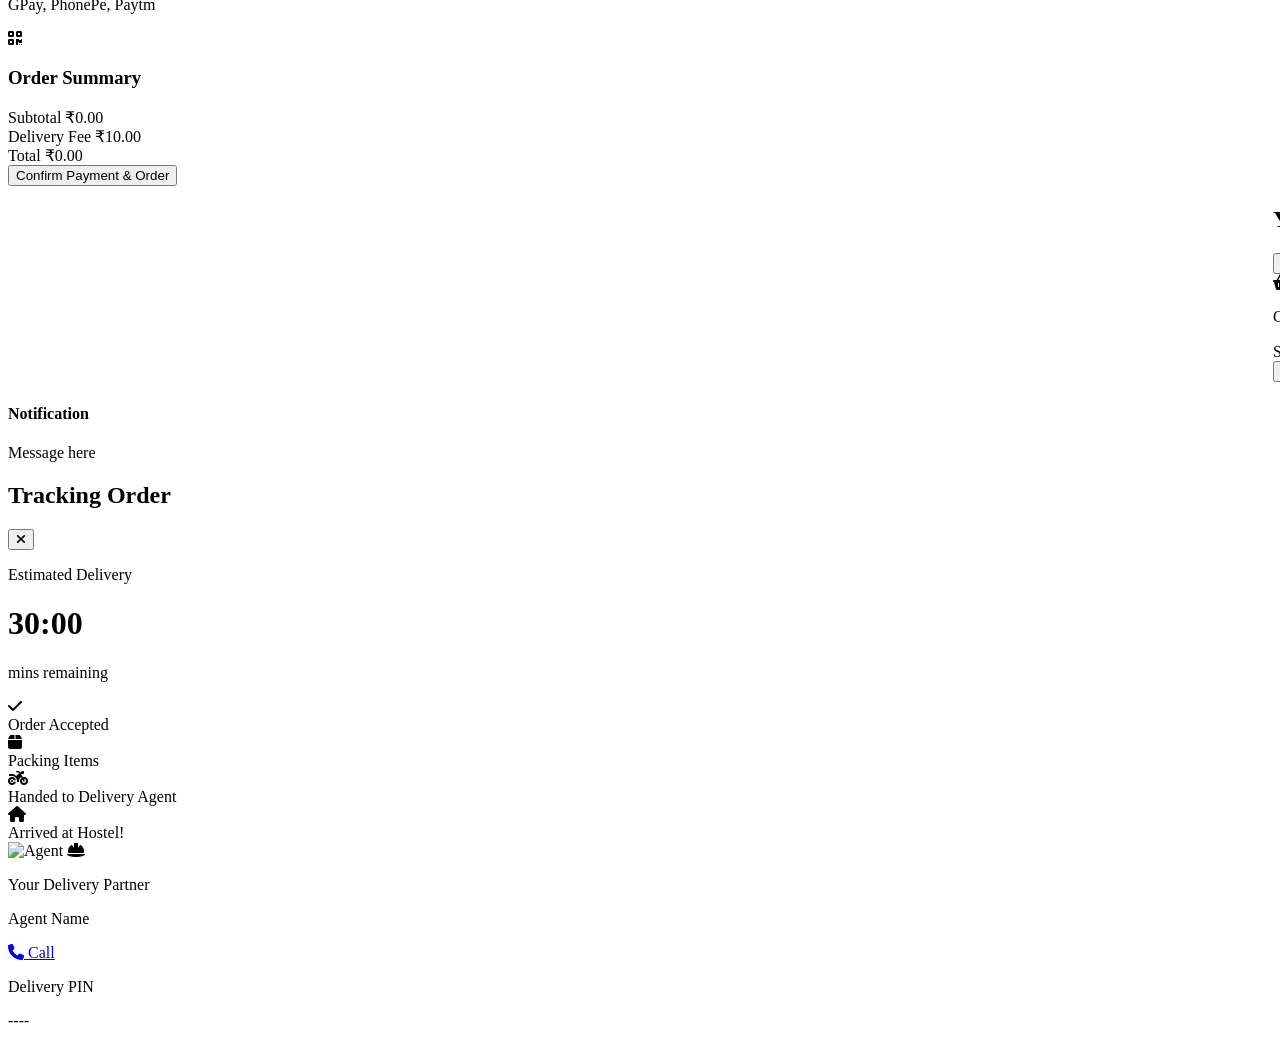
==== commit b4a2d4c6: "fix: serve login.html, resolve mobile duplicate login buttons, and fix vendor redirects" ====
--- a/index.html
+++ b/index.html
@@ -297,8 +297,8 @@
 
                     <!-- Right Side Actions -->
                     <div class="flex items-center gap-2 md:gap-3 order-2 md:order-none flex-shrink-0">
-                        <!-- Desktop Auth Buttons -->
-                        <div id="nav-logged-out" class="hidden md:flex items-center gap-2">
+                        <!-- Auth Buttons -->
+                        <div id="nav-logged-out" class="flex items-center gap-2">
                             <button onclick="window.location.href='login.html'" class="bg-igntu-navy text-white px-3 md:px-4 py-1.5 rounded-lg text-xs md:text-sm font-black hover:bg-igntu-dark hover:shadow-lg transition transform hover:-translate-y-0.5">Login</button>
                         </div>
 
@@ -323,9 +323,6 @@
                             <i class="fa-solid fa-cart-shopping text-lg md:text-xl text-gray-700"></i>
                             <span id="cart-count" class="cart-badge-counter">0</span>
                         </button>
-
-                        <!-- Mobile Menu Toggle (if needed) -->
-                        <button onclick="window.location.href='login.html'" id="mobile-auth-btn" class="md:hidden bg-igntu-navy text-white px-3 py-1.5 rounded-lg text-xs font-black hover:bg-igntu-dark transition">Login</button>
                     </div>
                 </div>
             </div>
